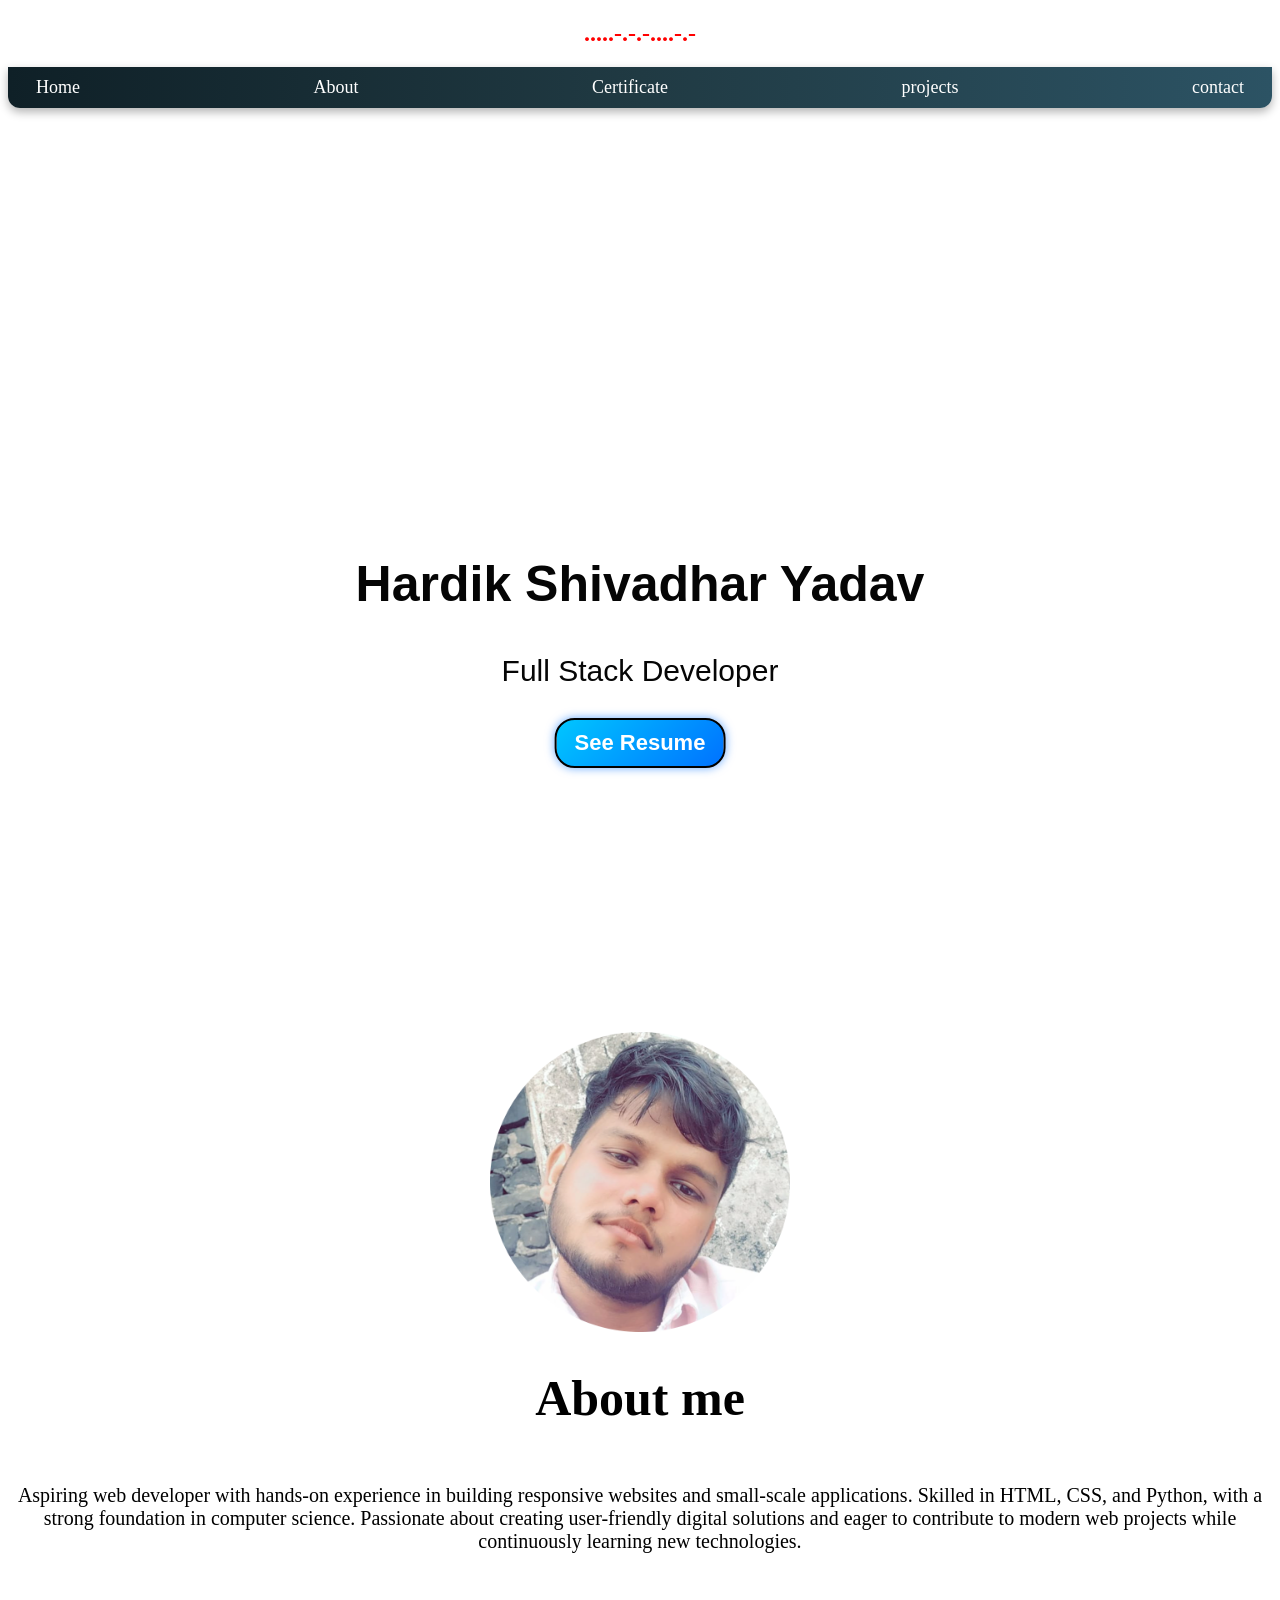
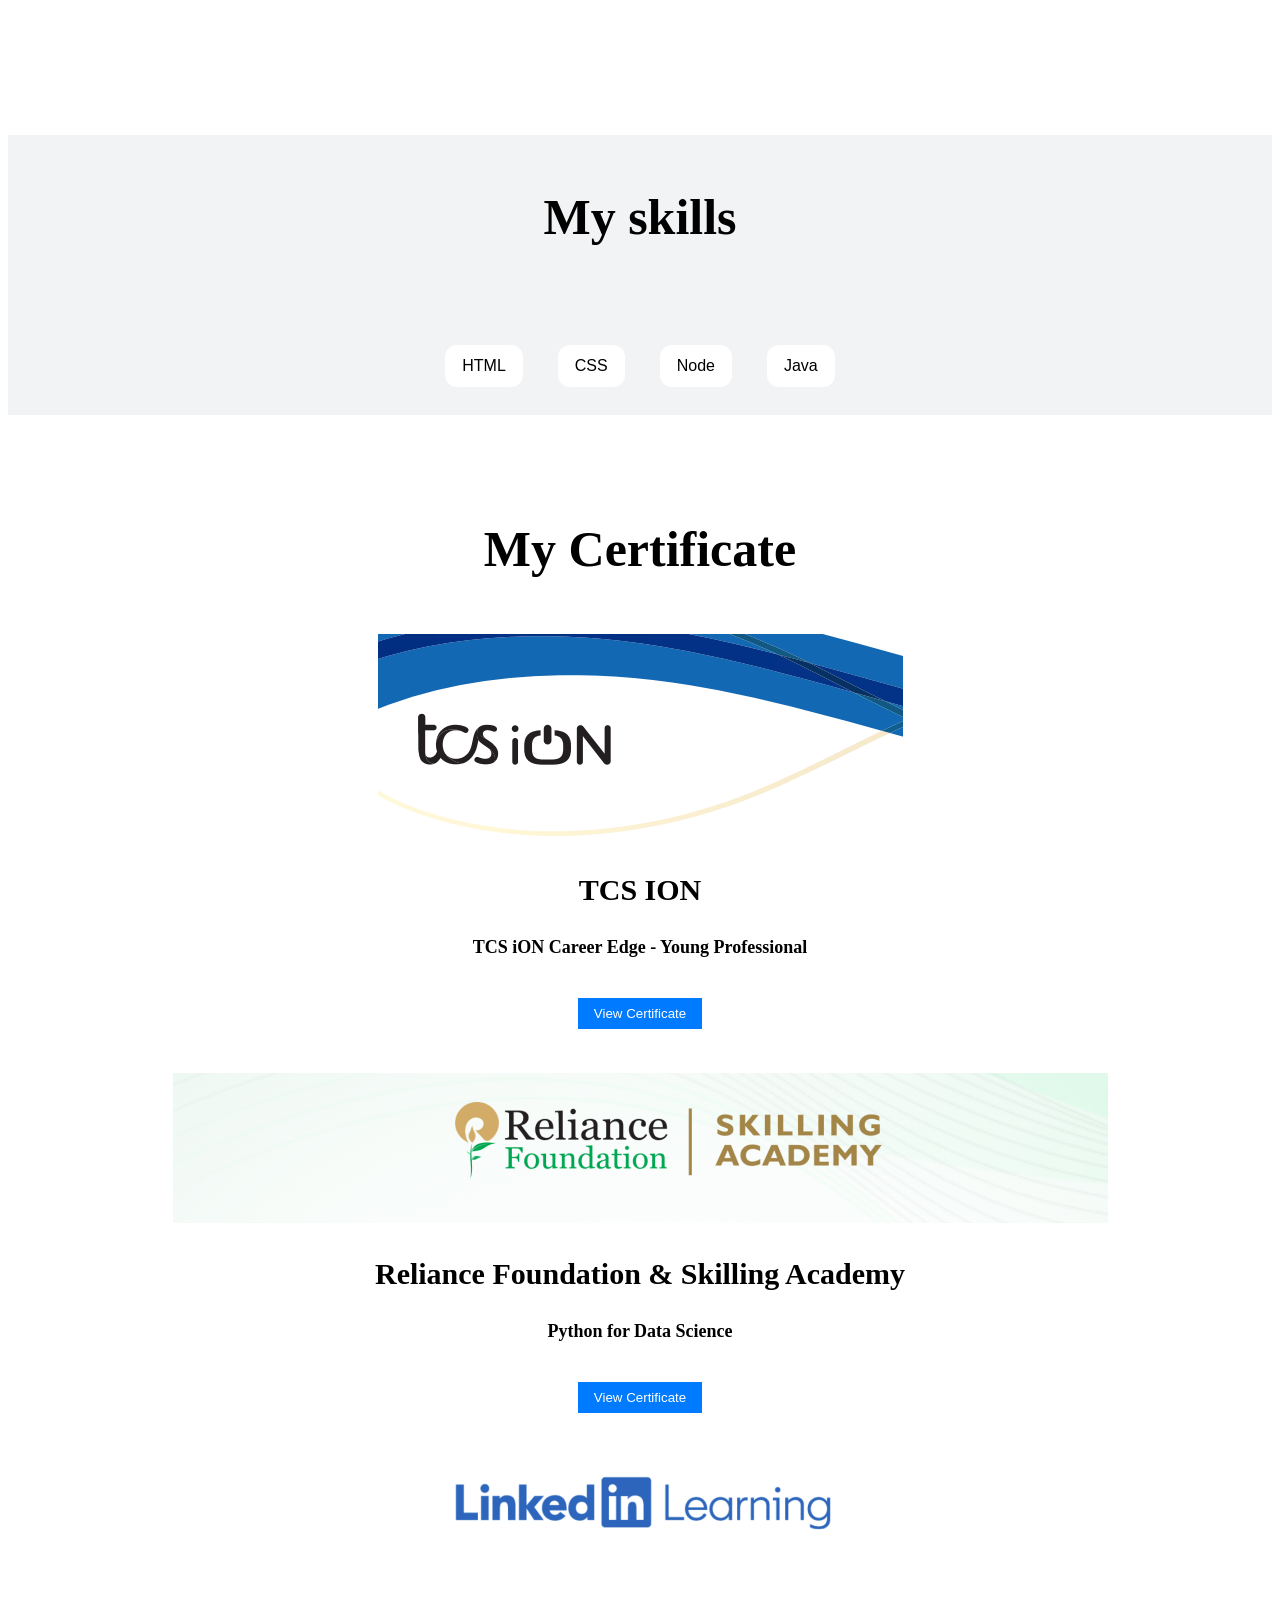
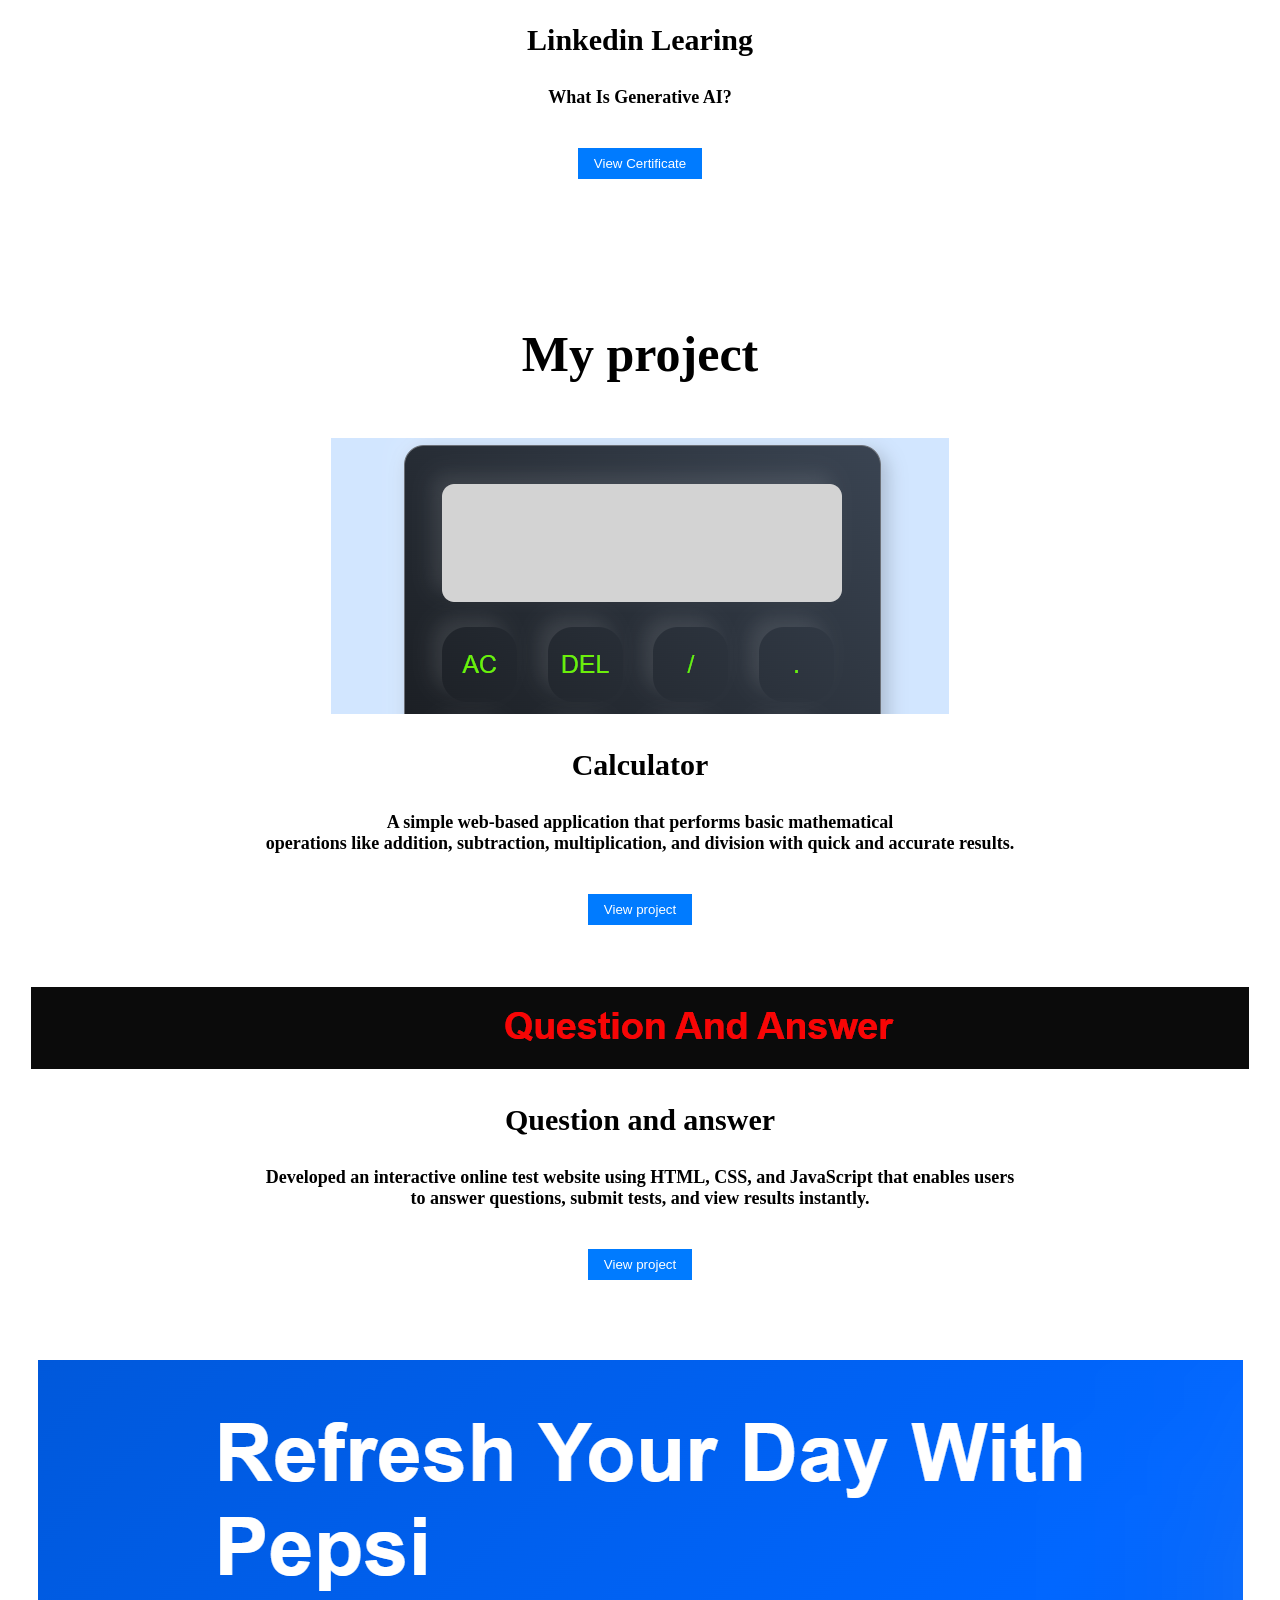
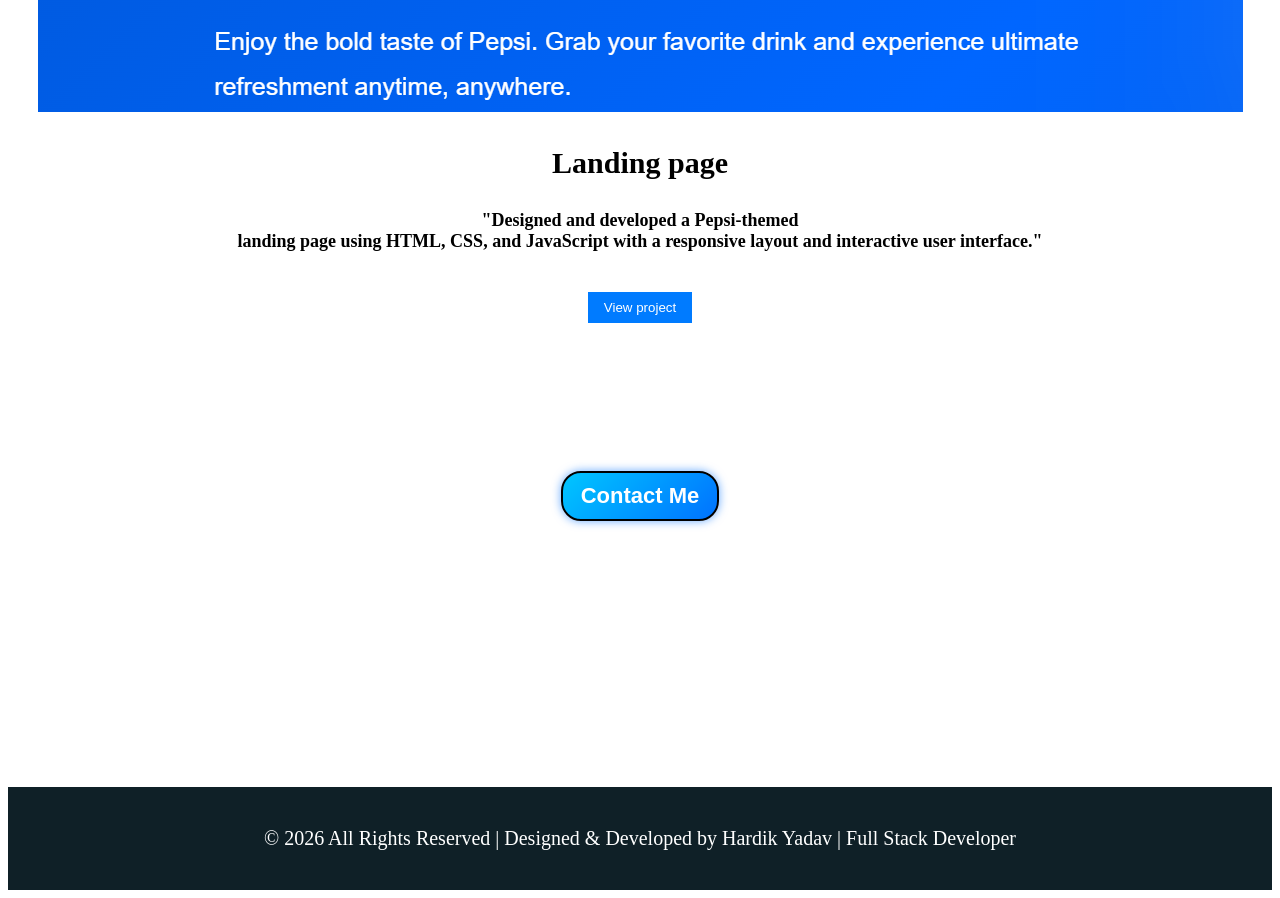
==== index.html @ e069ab1c "Add website files" ====
<!DOCTYPE html>
<html lang="en">
<head>
    <meta charset="UTF-8">
    <meta name="viewport" content="width=device-width, initial-scale=1.0">
    <title>hardik</title>
    <link rel="stylesheet" href="index.css">
 <h2>
        .....-.-.-....-.-
    </h2>
</head>
<body>
   
    <nav>
        <a href="#shalu">Home </a>
        <a href="#about">About </a>
        <a href="#My Certificate">Certificate</a>
        <a href="#project">projects</a>
        <a href="#contact">contact </a>

    </nav> 
   <br>
   <br>
   <br>

</br>
</br>
</br>

<section id="hardikkk">
    <video id="yadav" autoplay loop muted>
        <source type="video/mp4" src="Recording 2026-06-10 143020.mp4"/>
    </video>

   <div id="shalu"><h1>Hardik Shivadhar Yadav</h1>
    <p> Full Stack Developer </p>
    <header class="papa">
   <a href="yadav hardik.pdf" target="_blank">
  <button class="curve" > See Resume</button>
</a>
    </header>
   </div>
   </video>
</section>

    <br>
    <br>
    <br>
    <br> 
    <br>
    <br>
    <br>
    <br>
    <br>
    <br>
   <div id="about">
    <img class="mera" src="WhatsApp Image 2026-06-01 at 13.39.38-modified.png">
    
    <h1>About me</h1>
<p style="text-align: center; font-size: 20px;"><br>
    Aspiring web developer with hands-on experience in building responsive
websites and small-scale applications. Skilled in HTML, CSS, and Python, with a
strong foundation in computer science. Passionate about creating user-friendly
digital solutions and eager to contribute to modern web projects while
continuously learning new technologies.</p>
</div>
<br>
    <br>
    <br>
    <br>
    <br> 
    <br>
    <br>
    <br>
    <br>
     <div class="button-container">
    <h1>My skills</h1>

    <button class="tech-button">HTML</button>
    <button class="tech-button">CSS</button>
    <button class="tech-button">Node</button>
    <button class="tech-button">Java</button>
</div>
  <br>
  <br>
  <br>
  <br>
  <div id="My Certificate"></div>
   <h1>My Certificate</h1>
   
<div class="tata">

  <img src="Screenshot 2026-04-08 103136.png">
  <h3>TCS ION</h3>
  <h5>TCS iON Career Edge - Young Professional</h5>
  <a href="tata.pdf" target="_blank">
    <button class="view-btn">View Certificate</button>
  </a>
</div>



  <div class="tata">
    <img src="Screenshot 2026-04-08 103306.png">
    <h3>Reliance Foundation & Skilling Academy</h3>
    <h5>Python for Data Science</h5>
    <a href="course_certificate.pdf" traget="_blank">   
        <button class="view-btn">View Certificate</button>
    </a>
  </div>
  <div class="tata">

   <img src="Screenshot 2026-04-08 103247.png">
       <h3>Linkedin Learing</h3>
    <h5>What Is Generative AI?</h5>
    <a href="CertificateOfCompletion_What Is Generative AI.pdf" target="_blank">    
        <button class="view-btn">View Certificate</button>
    </a>
  </div>
  <br>
  <br>
  <br>
  <br>
  <br>
  <br>

  <div id="project"></div>
  <h1>My project</h1>
 
  <div class="tata">

  <img src="cal.png">
  <h3>Calculator</h3>
  <h5>A simple web-based application that performs basic mathematical<br>
    operations like addition, subtraction, multiplication, and division with quick and accurate results.</h5>
  <a href="cal.html" target="_blank">
    <button class="view-btn">View project</button>
  </a>
</div>
<br>
<br>
<div class="tata">
  <img src="qa.png">
  <h3>Question and answer</h3>
  <h5>Developed an interactive online test website using HTML, CSS, and JavaScript that enables users <br>to answer questions, submit tests, and view results instantly.</h5>
  <a href="QA.html" target="_blank">
    <button class="view-btn">View project</button>
  </a>
</div>
<br>
<br>
<br>
  <div class="tata">
  <img src="lp.png">
  <h3>Landing page</h3>
  <h5>"Designed and developed a Pepsi-themed <br>landing page using HTML, CSS, and JavaScript with a responsive layout and interactive user interface."</h5>
  <a href="landing.html" target="_blank">
    <button class="view-btn">View project</button>
  </a>
</div>
<br>
<br>
<br>
<br>
<br>
<br>
<br>
<br>

  <div id="contact">
    <a href="hardik.html" target="_blank">
        <button class="contact">Contact Me</button>
    </a>
  </div>
 <br>
  <br>
  <br>
  <br>
  <br>
  <br>
  <br>
  <br>
  <br>
  <br>
  <br>
  <br>
  <footer>
    <p>&copy; 2026 All Rights Reserved | Designed & Developed by Hardik Yadav | Full Stack Developer</p>
</footer>



</body>
</html>
---- index.css ----
*{
   scroll-behavior:smooth;
}
h1 {
    text-align: center;
    font-size: 50px;


}
.mera{
  width:300px;
}

h3{
  font-size: 30px;
}
h5{
  font-size: 18px;
}
nav{
    position: sticky;
    top: 0;
    z-index: 1000;
  

    display: flex;
    justify-content: space-between;
    align-items: center;

    padding: 10px 20px;

    background: linear-gradient(90deg, #0f2027, #203a43, #2c5364);

    backdrop-filter: blur(10px);

    border-radius: 0 0 12px 12px;

    box-shadow: 0 4px 10px rgba(0,0,0,0.3);

    font-size: 18px;
    color: #00e5ff;

    transition: all 0.4s ease;
}

nav a{
    color: white;
    text-decoration: none;
    margin: 0 8px;
    transition: 0.3s;
    font-weight: 500;
}

nav a:hover{
    color: #00e5ff;
    transform: scale(1.05);
}


nav.scrolled{
    background: rgba(255,255,255,0.2);
    backdrop-filter: blur(15px);
}
#yadav{
    position: sticky;
    top: 0;
    left: 0;
    width: 100%;
    height: 100%;
    object-fit: cover;
    z-index: -1;
}

h2{
    color: rgb(255, 0, 0);
    text-align: center;

}
.papa {
    text-align: center;
    font-size: 22px;

   
}
.curve {
  background: linear-gradient(135deg, #00c6ff, #0072ff);
  color: white;
  border-radius: 20px;
  border: 2px solid black;
  font-size: 22px;
  padding: 10px 18px;
  text-align: center;
  font-weight: bold;
  margin: auto;
  cursor: pointer;
  box-shadow: 0 0 10px rgba(0, 114, 255, 0.6);
  transition: box-shadow 0.3s ease, transform 0.3s ease;
}
.curve:hover {
 box-shadow: 0 0 20px rgba(0, 114, 255, 1), 0 0 40px rgba(0, 114, 255, 0.8);
  transform: scale(1.05);
}

p{
    text-align: center;
    font-size: 30px;

}

     .button-container {
        text-align: center;
        font-size: 100px;
      background-color:rgb(242, 243, 244);
      padding: 20px;
    }
    .tech-button {
      background-color: white;
      border: 2px solid white;
      box-shadow: inset;
      padding: 10px 15px;
      margin: 5px;
      font-size: 16px;
      cursor: pointer;
      border-radius: 12px;
    }
    .tech-button:hover {
      background-color: white;
    }


#shalu {
  position: absolute;
  top: 50%;
  left: 50%;
  top: 57%;
  bottom: 50%;
  transform: translate(-50%, -50%);
  text-align: center;
  color: rgb(5, 5, 5);
  font-family: Arial, sans-serif;
}
.color{
    background-color: red;
}

.tata {
  
  display: inline-block; 
  text-align: center;
  padding: 20px;
  background: white;

  border: 2px solid transparent;
  transition: border-color 0.3s ease, box-shadow 0.3s ease;
}


.tata:hover {
  border-color: #007BFF;
  box-shadow: 0 0 15px rgba(0, 123, 255, 0.4);
}

.view-btn {
  margin-top: 10px;
  padding: 8px 16px;
  border: none;
  background-color: #007BFF;
  color: #fff;
  cursor: pointer;
  transition: background-color 0.3s ease;
}

.view-btn:hover {
  background-color: #0056b3;
}
body {
  text-align: center;
}
.content{
      text-align: center;
    font-size: 22px;

   
}
.contact {
  background: linear-gradient(135deg, #00c6ff, #0072ff);
  color: white;
  border-radius: 20px;
  border: 2px solid black;
  font-size: 22px;
  padding: 10px 18px;
  text-align: center;
  font-weight: bold;
  margin: auto;
  cursor: pointer;
  box-shadow: 0 0 10px rgba(0, 114, 255, 0.6);
  transition: box-shadow 0.3s ease, transform 0.3s ease;
}
.contact:hover {
 box-shadow: 0 0 20px rgb(245, 188, 103), 0 0 40px rgba(0, 114, 255, 0.8);
  transform: scale(1.05);
}
footer{
    background: #0f2027;
    color: white;
    text-align: center;
    padding: 20px;
    font-size: 18px;
    margin-top: 50px;
}
footer p{
  font-size: 20px;
}
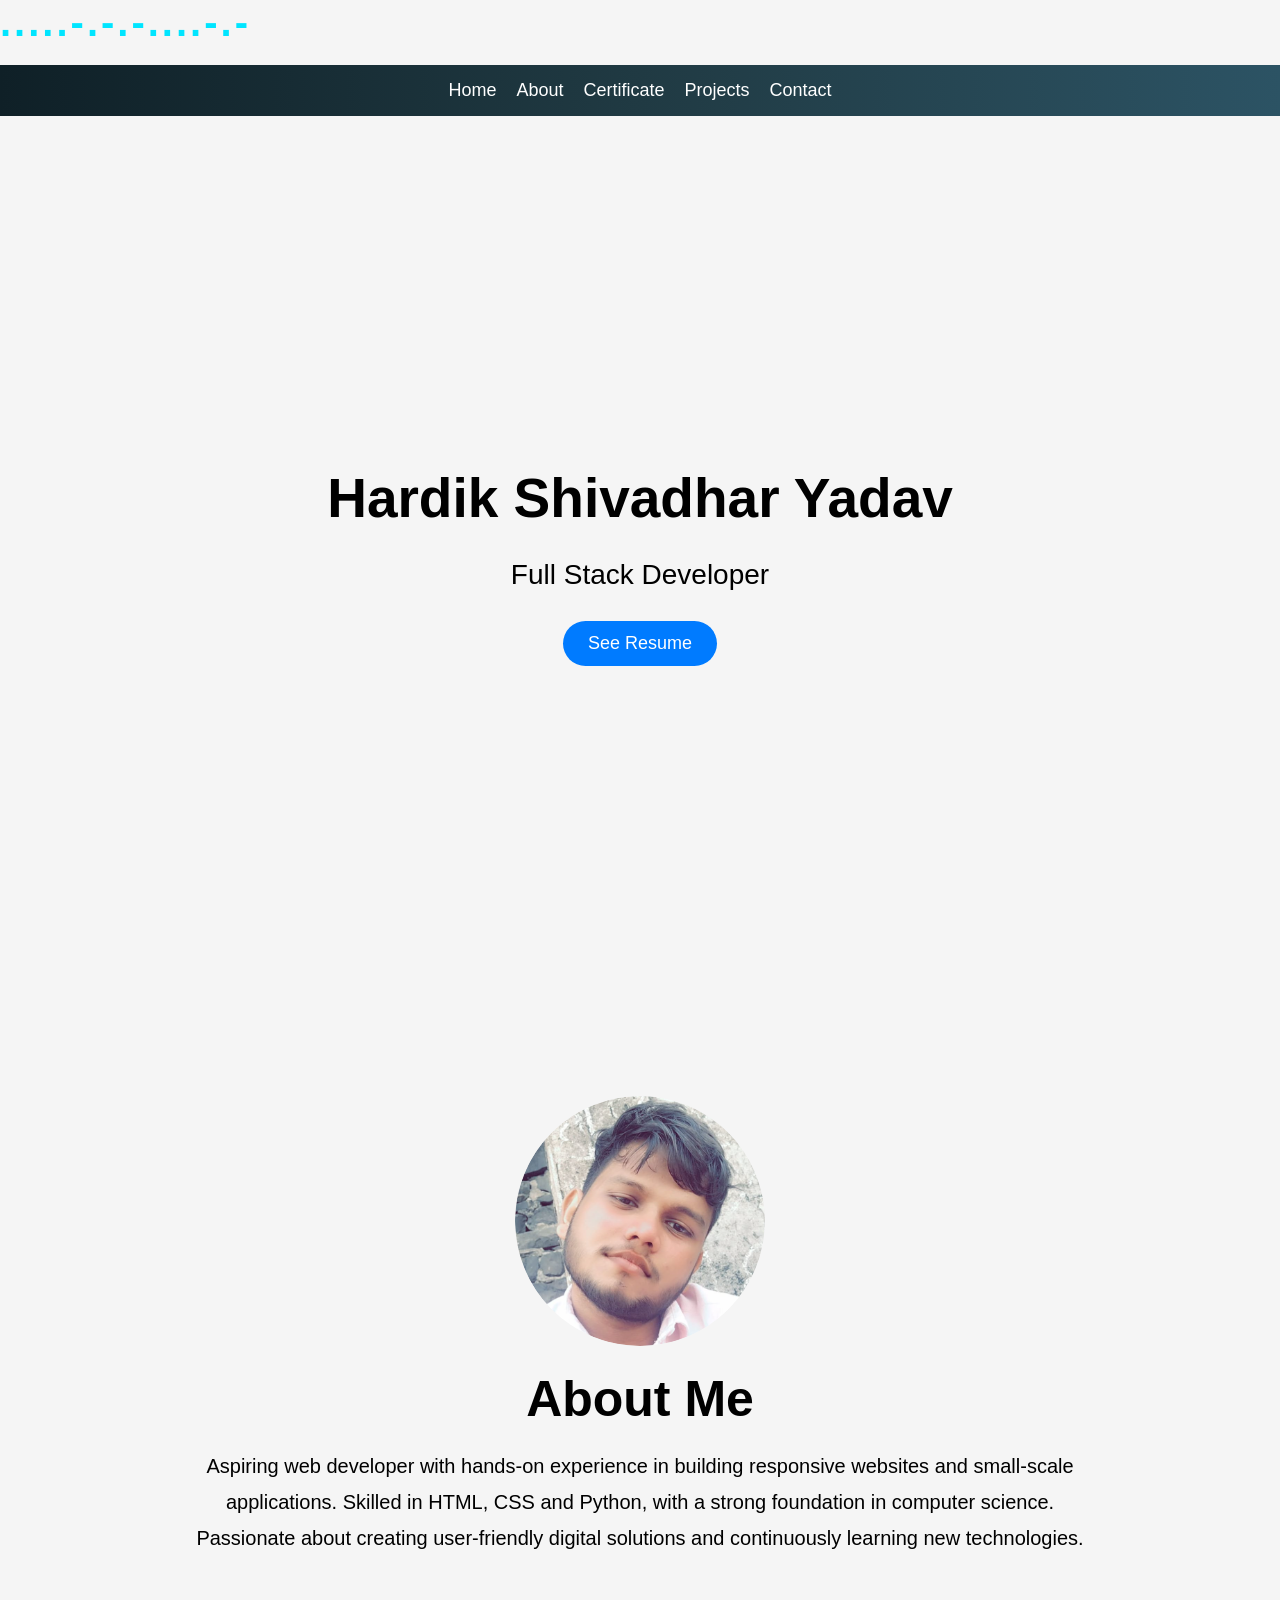
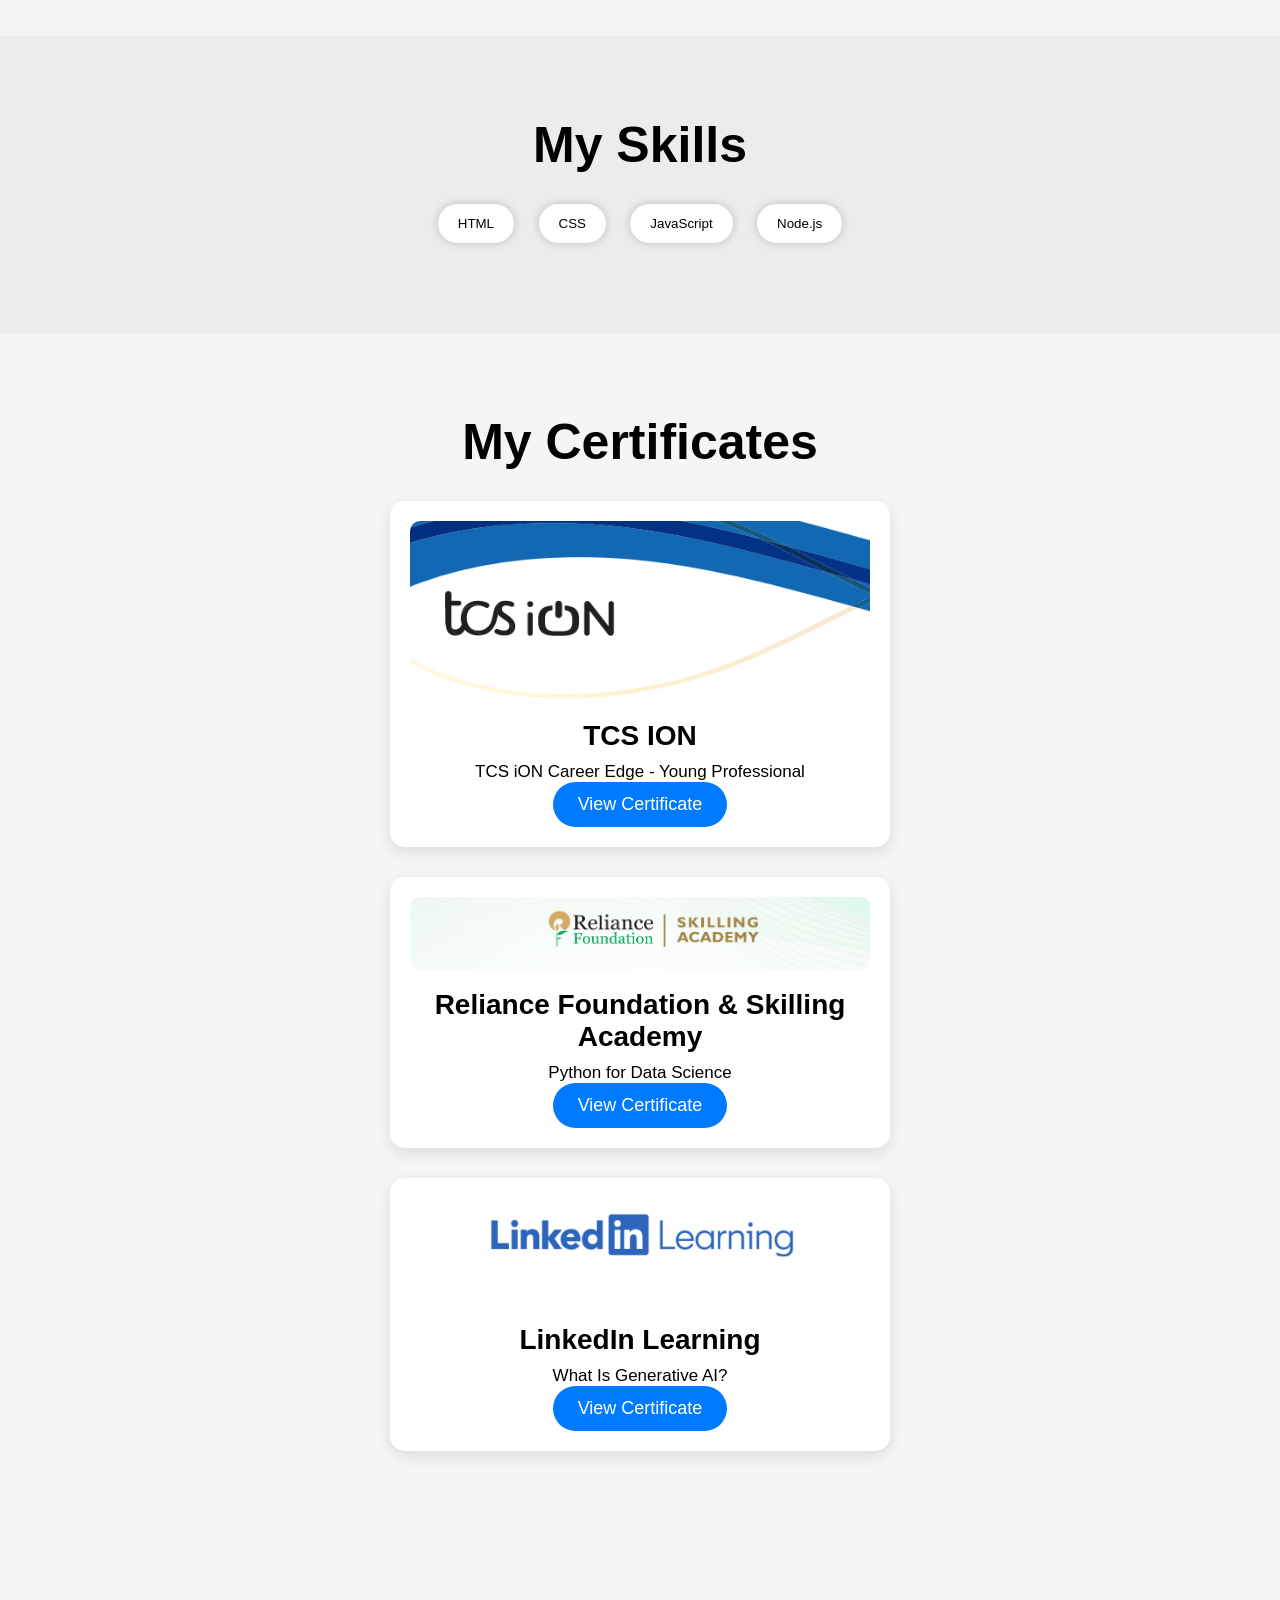
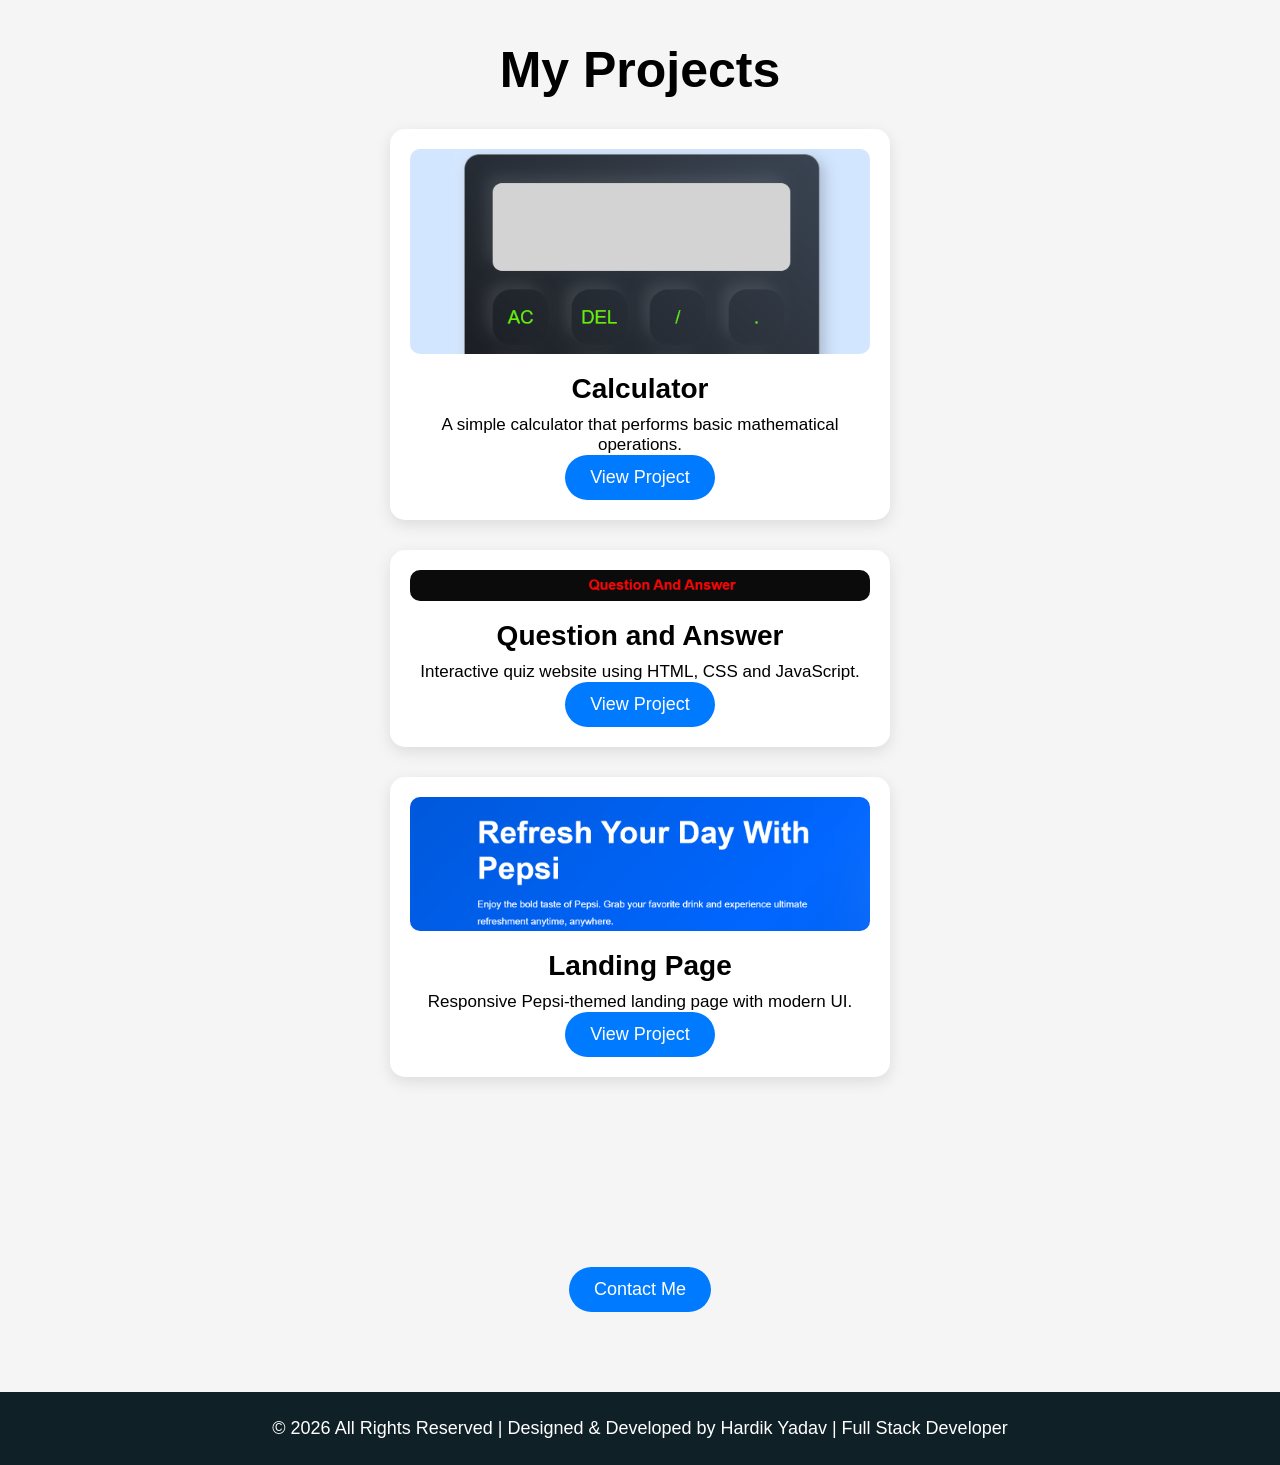
==== commit 33988172: "Update index.html" ====
--- a/index.html
+++ b/index.html
@@ -3,192 +3,156 @@
 <head>
     <meta charset="UTF-8">
     <meta name="viewport" content="width=device-width, initial-scale=1.0">
-    <title>hardik</title>
+    <title>Hardik Yadav</title>
     <link rel="stylesheet" href="index.css">
- <h2>
-        .....-.-.-....-.-
-    </h2>
 </head>
 <body>
-   
+
+    <h1 class="logo">.....-.-.-....-.-</h1>
+
     <nav>
-        <a href="#shalu">Home </a>
-        <a href="#about">About </a>
-        <a href="#My Certificate">Certificate</a>
-        <a href="#project">projects</a>
-        <a href="#contact">contact </a>
+        <a href="#home">Home</a>
+        <a href="#about">About</a>
+        <a href="#certificate">Certificate</a>
+        <a href="#project">Projects</a>
+        <a href="#contact">Contact</a>
+    </nav>
 
-    </nav> 
-   <br>
-   <br>
-   <br>
+    <section id="home">
 
-</br>
-</br>
-</br>
+        <video id="yadav" autoplay loop muted playsinline>
+            <source src="Recording 2026-06-10 143020.mp4" type="video/mp4">
+        </video>
 
-<section id="hardikkk">
-    <video id="yadav" autoplay loop muted>
-        <source type="video/mp4" src="Recording 2026-06-10 143020.mp4"/>
-    </video>
+        <div id="shalu">
+            <h1>Hardik Shivadhar Yadav</h1>
+            <p>Full Stack Developer</p>
 
-   <div id="shalu"><h1>Hardik Shivadhar Yadav</h1>
-    <p> Full Stack Developer </p>
-    <header class="papa">
-   <a href="yadav hardik.pdf" target="_blank">
-  <button class="curve" > See Resume</button>
-</a>
-    </header>
-   </div>
-   </video>
-</section>
+            <a href="yadav hardik.pdf" target="_blank">
+                <button class="curve">See Resume</button>
+            </a>
+        </div>
 
-    <br>
-    <br>
-    <br>
-    <br> 
-    <br>
-    <br>
-    <br>
-    <br>
-    <br>
-    <br>
-   <div id="about">
-    <img class="mera" src="WhatsApp Image 2026-06-01 at 13.39.38-modified.png">
-    
-    <h1>About me</h1>
-<p style="text-align: center; font-size: 20px;"><br>
-    Aspiring web developer with hands-on experience in building responsive
-websites and small-scale applications. Skilled in HTML, CSS, and Python, with a
-strong foundation in computer science. Passionate about creating user-friendly
-digital solutions and eager to contribute to modern web projects while
-continuously learning new technologies.</p>
-</div>
-<br>
-    <br>
-    <br>
-    <br>
-    <br> 
-    <br>
-    <br>
-    <br>
-    <br>
-     <div class="button-container">
-    <h1>My skills</h1>
+    </section>
 
-    <button class="tech-button">HTML</button>
-    <button class="tech-button">CSS</button>
-    <button class="tech-button">Node</button>
-    <button class="tech-button">Java</button>
-</div>
-  <br>
-  <br>
-  <br>
-  <br>
-  <div id="My Certificate"></div>
-   <h1>My Certificate</h1>
-   
-<div class="tata">
+    <section id="about">
 
-  <img src="Screenshot 2026-04-08 103136.png">
-  <h3>TCS ION</h3>
-  <h5>TCS iON Career Edge - Young Professional</h5>
-  <a href="tata.pdf" target="_blank">
-    <button class="view-btn">View Certificate</button>
-  </a>
-</div>
+        <img id="mera" src="WhatsApp Image 2026-06-01 at 13.39.38-modified.png">
 
+        <h1>About Me</h1>
 
+        <p>
+            Aspiring web developer with hands-on experience in building
+            responsive websites and small-scale applications. Skilled in
+            HTML, CSS and Python, with a strong foundation in computer science.
+            Passionate about creating user-friendly digital solutions and
+            continuously learning new technologies.
+        </p>
 
-  <div class="tata">
-    <img src="Screenshot 2026-04-08 103306.png">
-    <h3>Reliance Foundation & Skilling Academy</h3>
-    <h5>Python for Data Science</h5>
-    <a href="course_certificate.pdf" traget="_blank">   
-        <button class="view-btn">View Certificate</button>
-    </a>
-  </div>
-  <div class="tata">
+    </section>
 
-   <img src="Screenshot 2026-04-08 103247.png">
-       <h3>Linkedin Learing</h3>
-    <h5>What Is Generative AI?</h5>
-    <a href="CertificateOfCompletion_What Is Generative AI.pdf" target="_blank">    
-        <button class="view-btn">View Certificate</button>
-    </a>
-  </div>
-  <br>
-  <br>
-  <br>
-  <br>
-  <br>
-  <br>
+    <section class="button-container">
 
-  <div id="project"></div>
-  <h1>My project</h1>
- 
-  <div class="tata">
+        <h1>My Skills</h1>
 
-  <img src="cal.png">
-  <h3>Calculator</h3>
-  <h5>A simple web-based application that performs basic mathematical<br>
-    operations like addition, subtraction, multiplication, and division with quick and accurate results.</h5>
-  <a href="cal.html" target="_blank">
-    <button class="view-btn">View project</button>
-  </a>
-</div>
-<br>
-<br>
-<div class="tata">
-  <img src="qa.png">
-  <h3>Question and answer</h3>
-  <h5>Developed an interactive online test website using HTML, CSS, and JavaScript that enables users <br>to answer questions, submit tests, and view results instantly.</h5>
-  <a href="QA.html" target="_blank">
-    <button class="view-btn">View project</button>
-  </a>
-</div>
-<br>
-<br>
-<br>
-  <div class="tata">
-  <img src="lp.png">
-  <h3>Landing page</h3>
-  <h5>"Designed and developed a Pepsi-themed <br>landing page using HTML, CSS, and JavaScript with a responsive layout and interactive user interface."</h5>
-  <a href="landing.html" target="_blank">
-    <button class="view-btn">View project</button>
-  </a>
-</div>
-<br>
-<br>
-<br>
-<br>
-<br>
-<br>
-<br>
-<br>
+        <button class="tech-button">HTML</button>
+        <button class="tech-button">CSS</button>
+        <button class="tech-button">JavaScript</button>
+        <button class="tech-button">Node.js</button>
 
-  <div id="contact">
-    <a href="hardik.html" target="_blank">
-        <button class="contact">Contact Me</button>
-    </a>
-  </div>
- <br>
-  <br>
-  <br>
-  <br>
-  <br>
-  <br>
-  <br>
-  <br>
-  <br>
-  <br>
-  <br>
-  <br>
-  <footer>
-    <p>&copy; 2026 All Rights Reserved | Designed & Developed by Hardik Yadav | Full Stack Developer</p>
-</footer>
+    </section>
 
+    <section id="certificate">
 
+        <h1>My Certificates</h1>
+
+        <div class="tata">
+            <img src="Screenshot 2026-04-08 103136.png">
+            <h3>TCS ION</h3>
+            <h5>TCS iON Career Edge - Young Professional</h5>
+
+            <a href="tata.pdf" target="_blank">
+                <button class="view-btn">View Certificate</button>
+            </a>
+        </div>
+
+        <div class="tata">
+            <img src="Screenshot 2026-04-08 103306.png">
+            <h3>Reliance Foundation & Skilling Academy</h3>
+            <h5>Python for Data Science</h5>
+
+            <a href="course_certificate.pdf" target="_blank">
+                <button class="view-btn">View Certificate</button>
+            </a>
+        </div>
+
+        <div class="tata">
+            <img src="Screenshot 2026-04-08 103247.png">
+            <h3>LinkedIn Learning</h3>
+            <h5>What Is Generative AI?</h5>
+
+            <a href="CertificateOfCompletion_What Is Generative AI.pdf" target="_blank">
+                <button class="view-btn">View Certificate</button>
+            </a>
+        </div>
+
+    </section>
+
+    <section id="project">
+
+        <h1>My Projects</h1>
+
+        <div class="tata">
+            <img src="cal.png">
+            <h3>Calculator</h3>
+            <h5>
+                A simple calculator that performs basic mathematical operations.
+            </h5>
+
+            <a href="cal.html" target="_blank">
+                <button class="view-btn">View Project</button>
+            </a>
+        </div>
+
+        <div class="tata">
+            <img src="qa.png">
+            <h3>Question and Answer</h3>
+            <h5>
+                Interactive quiz website using HTML, CSS and JavaScript.
+            </h5>
+
+            <a href="QA.html" target="_blank">
+                <button class="view-btn">View Project</button>
+            </a>
+        </div>
+
+        <div class="tata">
+            <img src="lp.png">
+            <h3>Landing Page</h3>
+            <h5>
+                Responsive Pepsi-themed landing page with modern UI.
+            </h5>
+
+            <a href="landing.html" target="_blank">
+                <button class="view-btn">View Project</button>
+            </a>
+        </div>
+
+    </section>
+
+    <section id="contact">
+
+        <a href="hardik.html" target="_blank">
+            <button class="contact">Contact Me</button>
+        </a>
+
+    </section>
+
+    <footer>
+        <p>
+            © 2026 All Rights Reserved | Designed & Developed by Hardik Yadav | Full Stack Developer
+        </p>
+    </footer>
 
 </body>
-</html>+</html>
--- a/index.css
+++ b/index.css
@@ -1,213 +1,206 @@
 *{
-   scroll-behavior:smooth;
-}
-h1 {
-    text-align: center;
-    font-size: 50px;
-
-
-}
-.mera{
-  width:300px;
+    margin:0;
+    padding:0;
+    box-sizing:border-box;
+    scroll-behavior:smooth;
+}
+
+body{
+    font-family:Arial,sans-serif;
+    background:#f5f5f5;
+    overflow-x:hidden;
+}
+
+.logo{
+    font-size:40px;
+    font-weight:bold;
+    color:#00e5ff;
+    letter-spacing:3px;
+}
+
+nav{
+    position:sticky;
+    top:0;
+    z-index:1000;
+    background:linear-gradient(90deg,#0f2027,#203a43,#2c5364);
+    display:flex;
+    justify-content:center;
+    align-items:center;
+    flex-wrap:wrap;
+    gap:20px;
+    padding:15px;
+}
+
+nav a{
+    color:white;
+    text-decoration:none;
+    font-size:18px;
+    transition:.3s;
+}
+
+nav a:hover{
+    color:#00e5ff;
+}
+
+#home{
+    position:relative;
+    height:100vh;
+    display:flex;
+    justify-content:center;
+    align-items:center;
+    overflow:hidden;
+}
+
+#yadav{
+    position:absolute;
+    top:0;
+    left:0;
+    width:100%;
+    height:100%;
+    object-fit:cover;
+    z-index:-1;
+}
+
+#shalu{
+    color:black;
+    text-align:center;
+    padding:20px;
+}
+
+#shalu h1{
+    font-size:55px;
+}
+
+#shalu p{
+    font-size:28px;
+    margin:20px 0;
+}
+
+.curve,
+.contact,
+.view-btn{
+    padding:12px 25px;
+    border:none;
+    border-radius:25px;
+    background:#007bff;
+    color:white;
+    font-size:18px;
+    cursor:pointer;
+    transition:.3s;
+}
+
+.curve:hover,
+.contact:hover,
+.view-btn:hover{
+    background:#0056b3;
+}
+
+section{
+    padding:80px 20px;
+    text-align:center;
+}
+
+h1{
+    font-size:50px;
+    margin-bottom:20px;
+}
+
+p{
+    font-size:20px;
+    line-height:1.8;
+    max-width:900px;
+    margin:auto;
+}
+
+#mera{
+    width:250px;
+    border-radius:50%;
+    margin-bottom:20px;
+}
+
+.button-container{
+    background:#ececec;
+}
+
+.tech-button{
+    padding:12px 20px;
+    margin:10px;
+    border:none;
+    border-radius:20px;
+    background:white;
+    box-shadow:0 0 10px rgba(0,0,0,.2);
+    cursor:pointer;
+}
+
+.tata{
+    width:90%;
+    max-width:500px;
+    margin:30px auto;
+    padding:20px;
+    background:white;
+    border-radius:15px;
+    box-shadow:0 5px 15px rgba(0,0,0,.1);
+}
+
+.tata img{
+    width:100%;
+    border-radius:10px;
 }
 
 h3{
-  font-size: 30px;
-}
+    font-size:28px;
+    margin-top:15px;
+}
+
 h5{
-  font-size: 18px;
-}
-nav{
-    position: sticky;
-    top: 0;
-    z-index: 1000;
-  
-
-    display: flex;
-    justify-content: space-between;
-    align-items: center;
-
-    padding: 10px 20px;
-
-    background: linear-gradient(90deg, #0f2027, #203a43, #2c5364);
-
-    backdrop-filter: blur(10px);
-
-    border-radius: 0 0 12px 12px;
-
-    box-shadow: 0 4px 10px rgba(0,0,0,0.3);
-
-    font-size: 18px;
-    color: #00e5ff;
-
-    transition: all 0.4s ease;
-}
-
-nav a{
-    color: white;
-    text-decoration: none;
-    margin: 0 8px;
-    transition: 0.3s;
-    font-weight: 500;
-}
-
-nav a:hover{
-    color: #00e5ff;
-    transform: scale(1.05);
-}
-
-
-nav.scrolled{
-    background: rgba(255,255,255,0.2);
-    backdrop-filter: blur(15px);
-}
-#yadav{
-    position: sticky;
-    top: 0;
-    left: 0;
-    width: 100%;
-    height: 100%;
-    object-fit: cover;
-    z-index: -1;
-}
-
-h2{
-    color: rgb(255, 0, 0);
-    text-align: center;
-
-}
-.papa {
-    text-align: center;
-    font-size: 22px;
-
-   
-}
-.curve {
-  background: linear-gradient(135deg, #00c6ff, #0072ff);
-  color: white;
-  border-radius: 20px;
-  border: 2px solid black;
-  font-size: 22px;
-  padding: 10px 18px;
-  text-align: center;
-  font-weight: bold;
-  margin: auto;
-  cursor: pointer;
-  box-shadow: 0 0 10px rgba(0, 114, 255, 0.6);
-  transition: box-shadow 0.3s ease, transform 0.3s ease;
-}
-.curve:hover {
- box-shadow: 0 0 20px rgba(0, 114, 255, 1), 0 0 40px rgba(0, 114, 255, 0.8);
-  transform: scale(1.05);
-}
-
-p{
-    text-align: center;
-    font-size: 30px;
-
-}
-
-     .button-container {
-        text-align: center;
-        font-size: 100px;
-      background-color:rgb(242, 243, 244);
-      padding: 20px;
-    }
-    .tech-button {
-      background-color: white;
-      border: 2px solid white;
-      box-shadow: inset;
-      padding: 10px 15px;
-      margin: 5px;
-      font-size: 16px;
-      cursor: pointer;
-      border-radius: 12px;
-    }
-    .tech-button:hover {
-      background-color: white;
-    }
-
-
-#shalu {
-  position: absolute;
-  top: 50%;
-  left: 50%;
-  top: 57%;
-  bottom: 50%;
-  transform: translate(-50%, -50%);
-  text-align: center;
-  color: rgb(5, 5, 5);
-  font-family: Arial, sans-serif;
-}
-.color{
-    background-color: red;
-}
-
-.tata {
-  
-  display: inline-block; 
-  text-align: center;
-  padding: 20px;
-  background: white;
-
-  border: 2px solid transparent;
-  transition: border-color 0.3s ease, box-shadow 0.3s ease;
-}
-
-
-.tata:hover {
-  border-color: #007BFF;
-  box-shadow: 0 0 15px rgba(0, 123, 255, 0.4);
-}
-
-.view-btn {
-  margin-top: 10px;
-  padding: 8px 16px;
-  border: none;
-  background-color: #007BFF;
-  color: #fff;
-  cursor: pointer;
-  transition: background-color 0.3s ease;
-}
-
-.view-btn:hover {
-  background-color: #0056b3;
-}
-body {
-  text-align: center;
-}
-.content{
-      text-align: center;
-    font-size: 22px;
-
-   
-}
-.contact {
-  background: linear-gradient(135deg, #00c6ff, #0072ff);
-  color: white;
-  border-radius: 20px;
-  border: 2px solid black;
-  font-size: 22px;
-  padding: 10px 18px;
-  text-align: center;
-  font-weight: bold;
-  margin: auto;
-  cursor: pointer;
-  box-shadow: 0 0 10px rgba(0, 114, 255, 0.6);
-  transition: box-shadow 0.3s ease, transform 0.3s ease;
-}
-.contact:hover {
- box-shadow: 0 0 20px rgb(245, 188, 103), 0 0 40px rgba(0, 114, 255, 0.8);
-  transform: scale(1.05);
-}
+    font-size:17px;
+    margin-top:10px;
+    font-weight:normal;
+}
+
 footer{
-    background: #0f2027;
-    color: white;
-    text-align: center;
-    padding: 20px;
-    font-size: 18px;
-    margin-top: 50px;
-}
+    background:#0f2027;
+    color:white;
+    text-align:center;
+    padding:20px;
+}
+
 footer p{
-  font-size: 20px;
-}
+    font-size:18px;
+}
+
+@media (max-width:768px){
+    #shalu h1{
+        font-size:36px;
+    }
+
+    #shalu p{
+        font-size:20px;
+    }
+
+    h1{
+        font-size:35px;
+    }
+
+    p{
+        font-size:17px;
+    }
+
+    h3{
+        font-size:22px;
+    }
+
+    h5{
+        font-size:15px;
+    }
+
+    #mera{
+        width:180px;
+    }
+
+    .curve,
+    .contact,
+    .view-btn{
+        width:200px;
+    }
+}
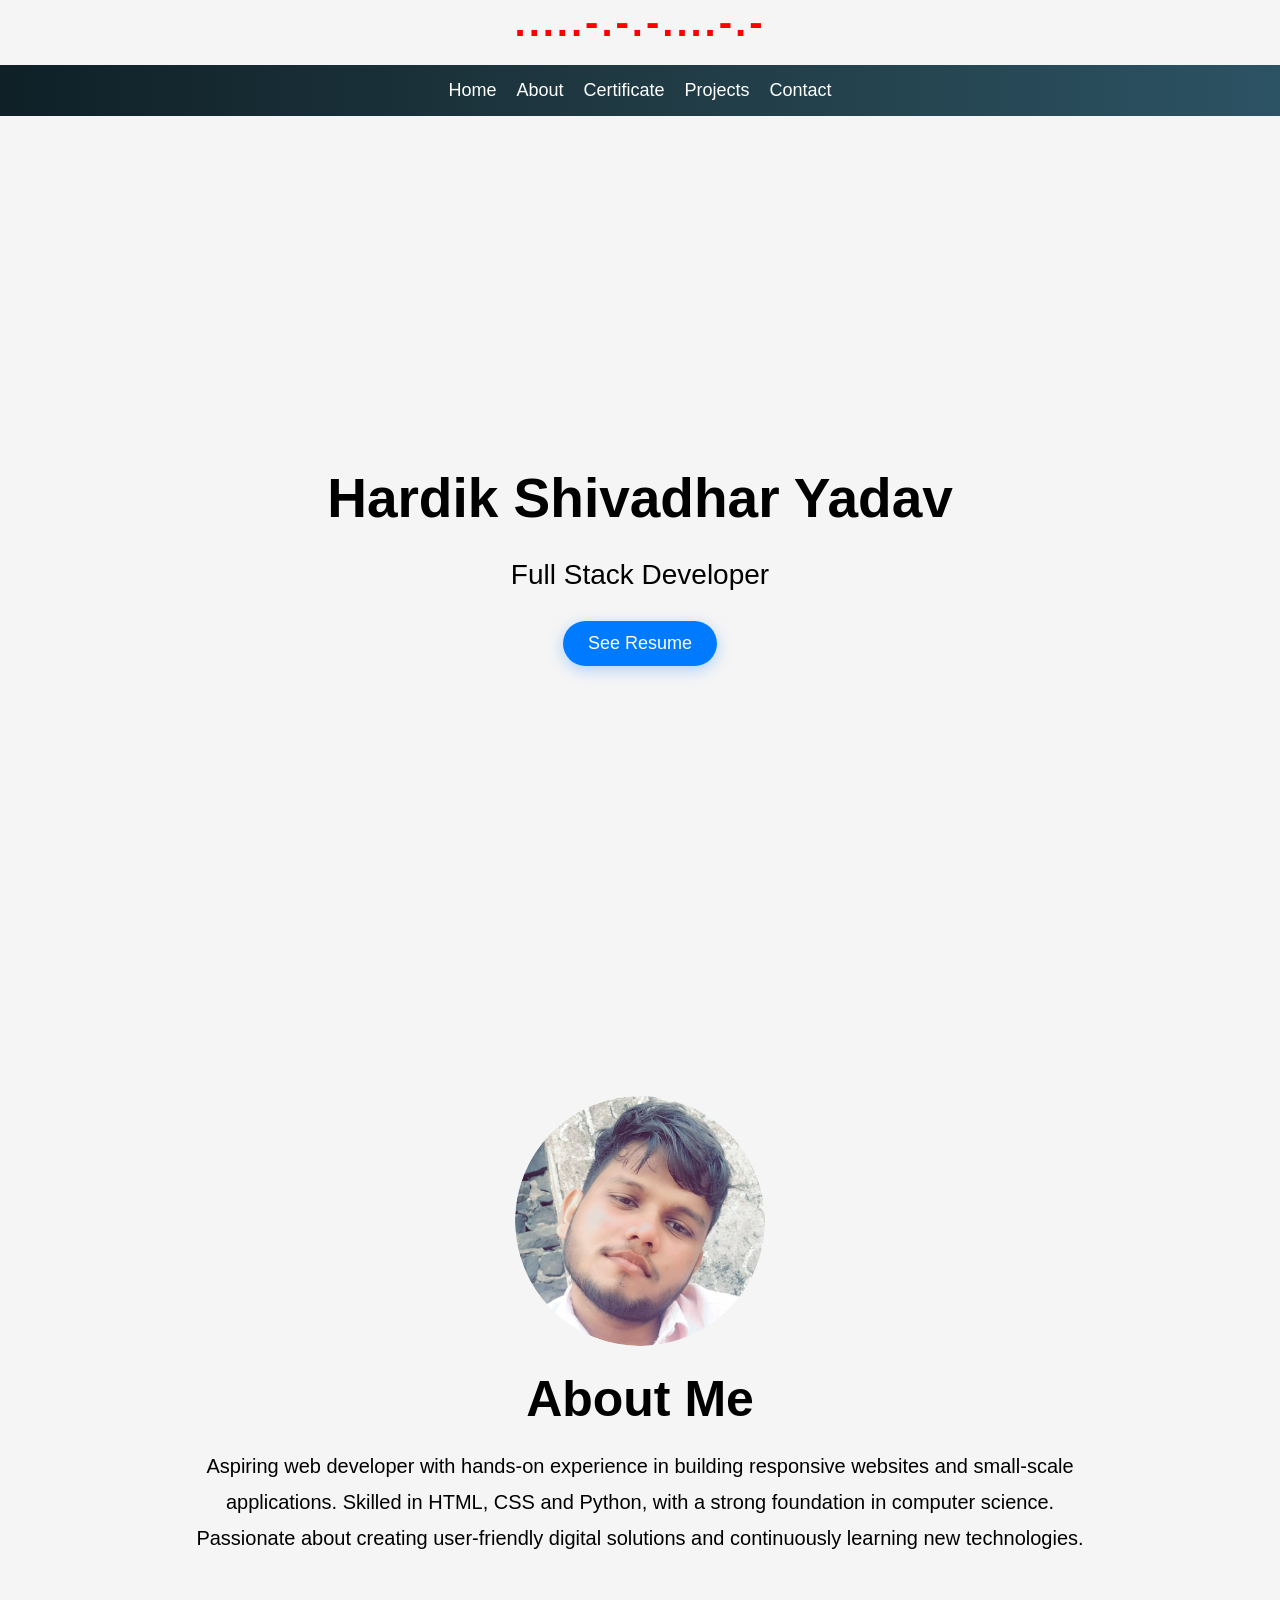
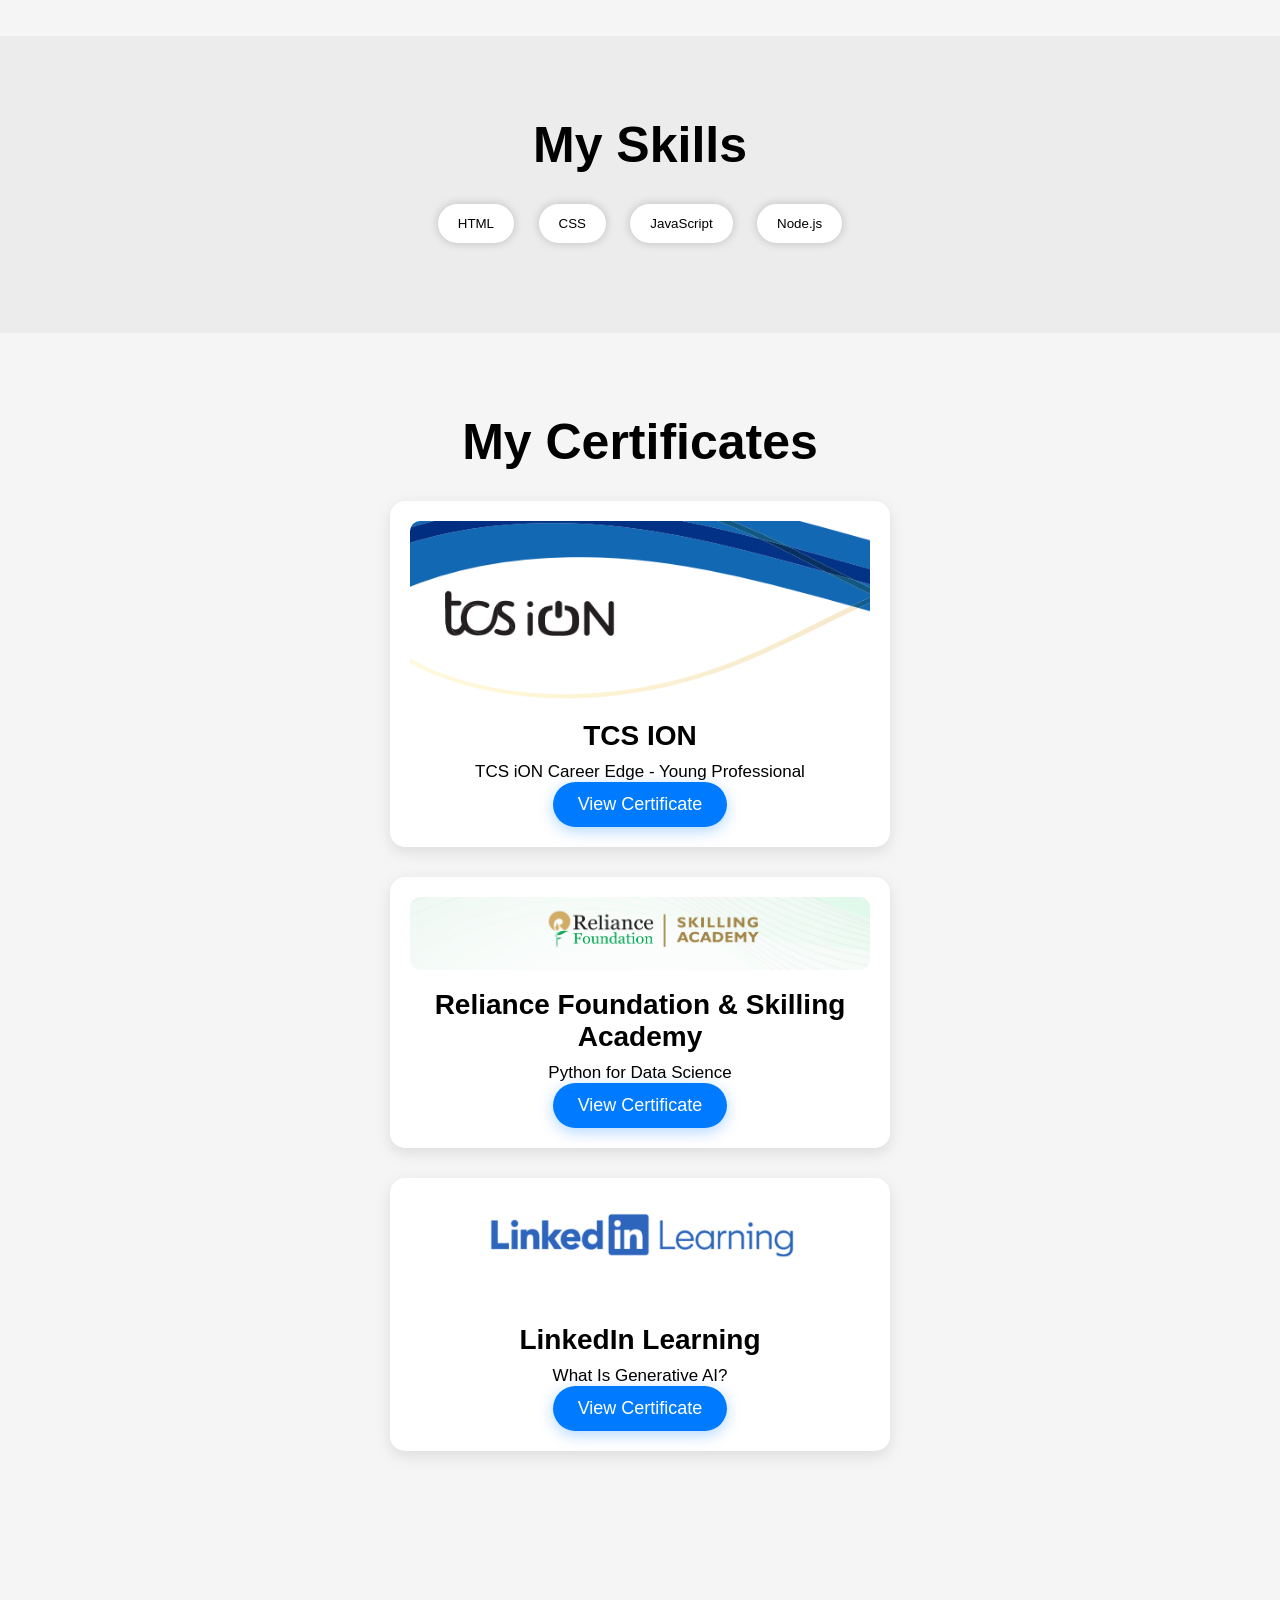
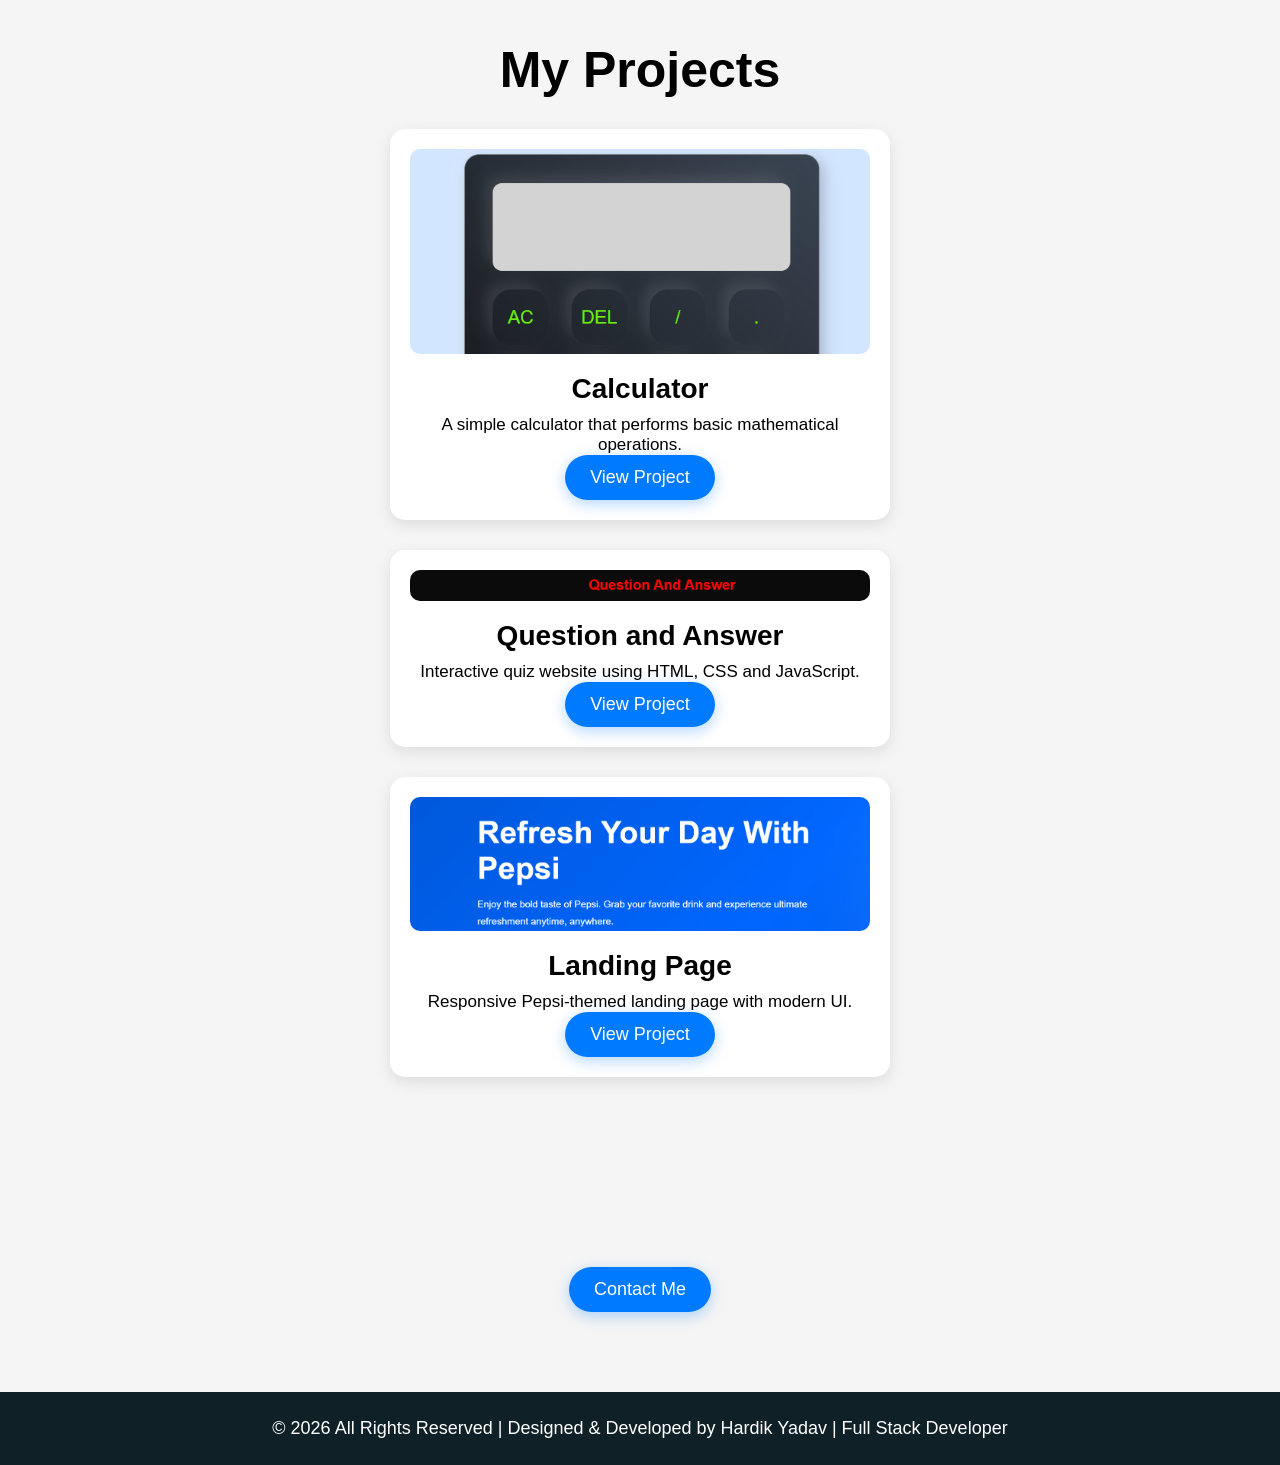
==== commit 0b14c557: "Update index.html" ====
--- a/index.html
+++ b/index.html
@@ -28,7 +28,7 @@
             <h1>Hardik Shivadhar Yadav</h1>
             <p>Full Stack Developer</p>
 
-            <a href="yadav hardik.pdf" target="_blank">
+            <a href="final.pdf" target="_blank">
                 <button class="curve">See Resume</button>
             </a>
         </div>
--- a/index.css
+++ b/index.css
@@ -12,9 +12,10 @@
 }
 
 .logo{
+    text-align: center;
     font-size:40px;
     font-weight:bold;
-    color:#00e5ff;
+    color:red;
     letter-spacing:3px;
 }
 
@@ -79,20 +80,29 @@
 .curve,
 .contact,
 .view-btn{
-    padding:12px 25px;
-    border:none;
-    border-radius:25px;
-    background:#007bff;
-    color:white;
-    font-size:18px;
-    cursor:pointer;
-    transition:.3s;
+    padding: 12px 25px;
+    border: none;
+    border-radius: 25px;
+    background: #007bff;
+    color: white;
+    font-size: 18px;
+    cursor: pointer;
+    transition: all 0.3s ease;
+    box-shadow: 0 4px 15px rgba(0,123,255,0.3);
 }
 
 .curve:hover,
 .contact:hover,
 .view-btn:hover{
-    background:#0056b3;
+    background: #0069d9;
+    transform: translateY(-4px) scale(1.03);
+    box-shadow: 0 10px 25px rgba(0,123,255,0.6);
+}
+
+.curve:active,
+.contact:active,
+.view-btn:active{
+    transform: translateY(-1px);
 }
 
 section{
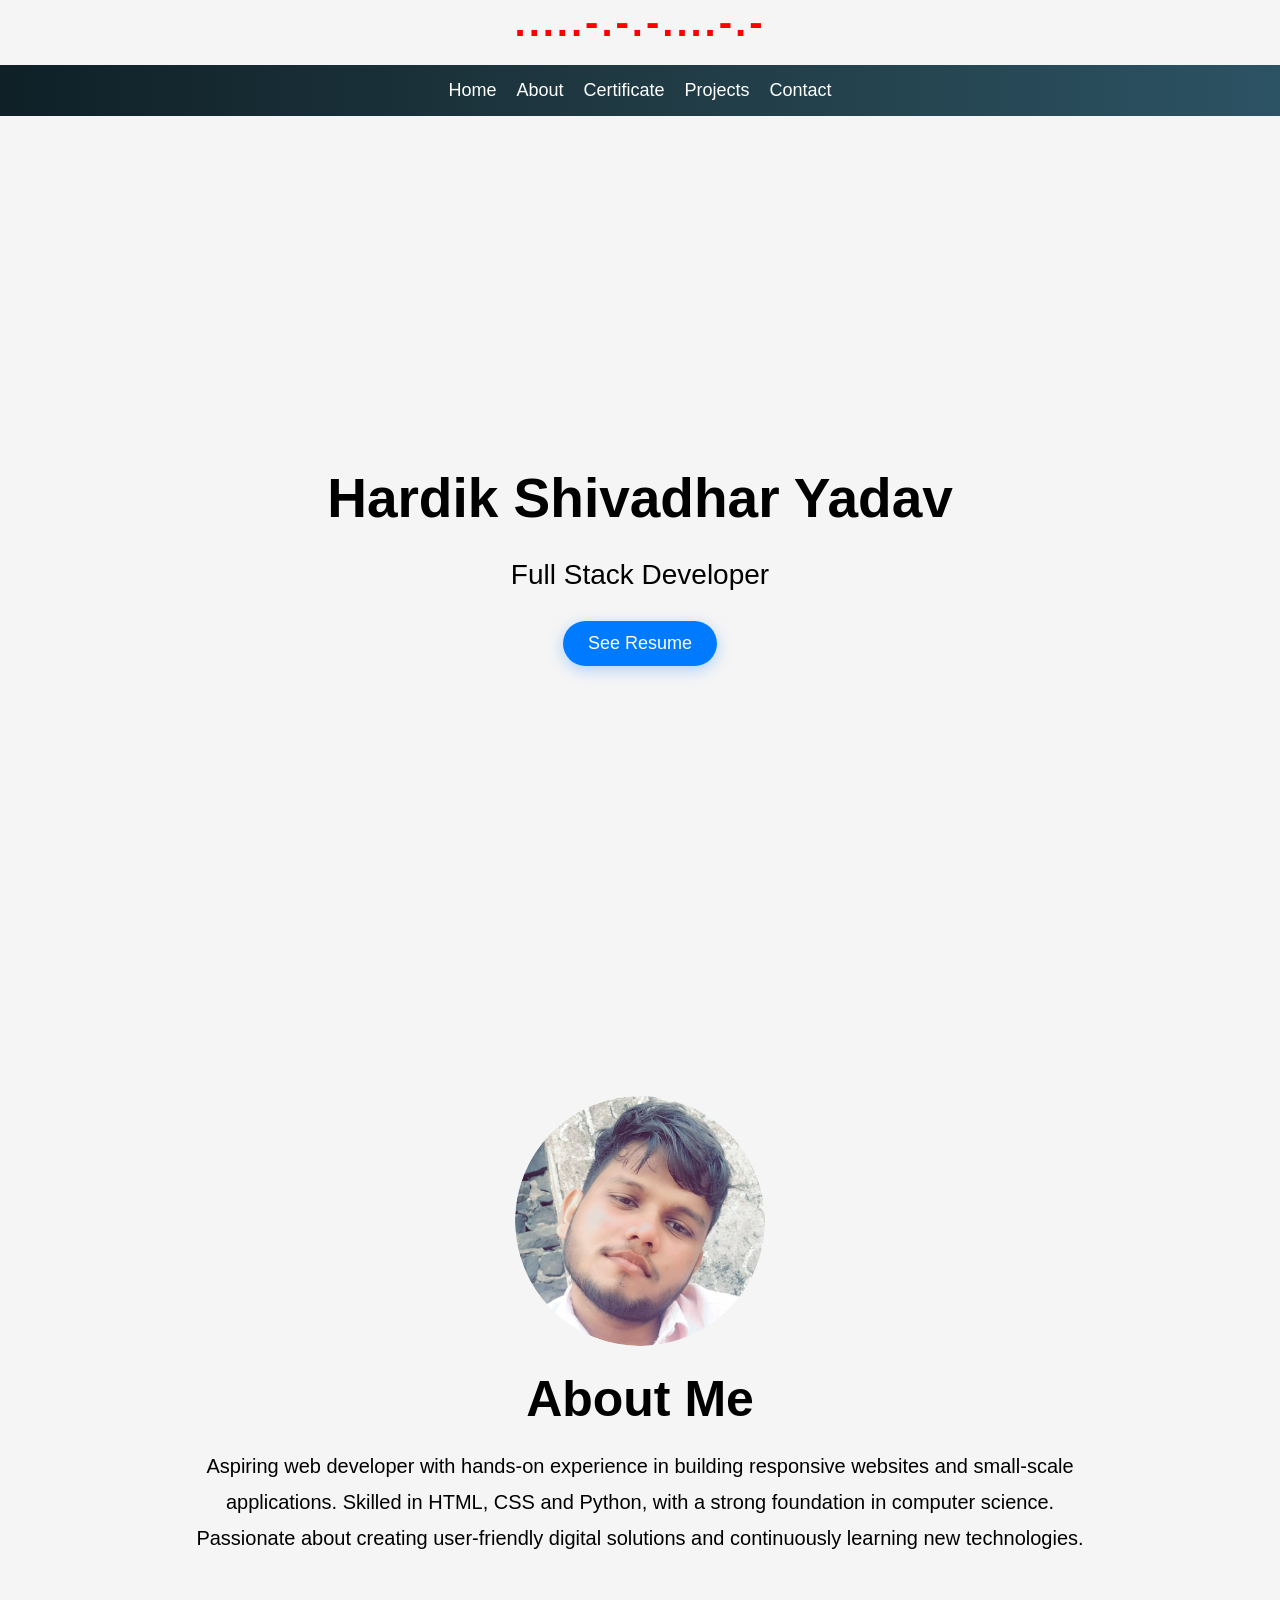
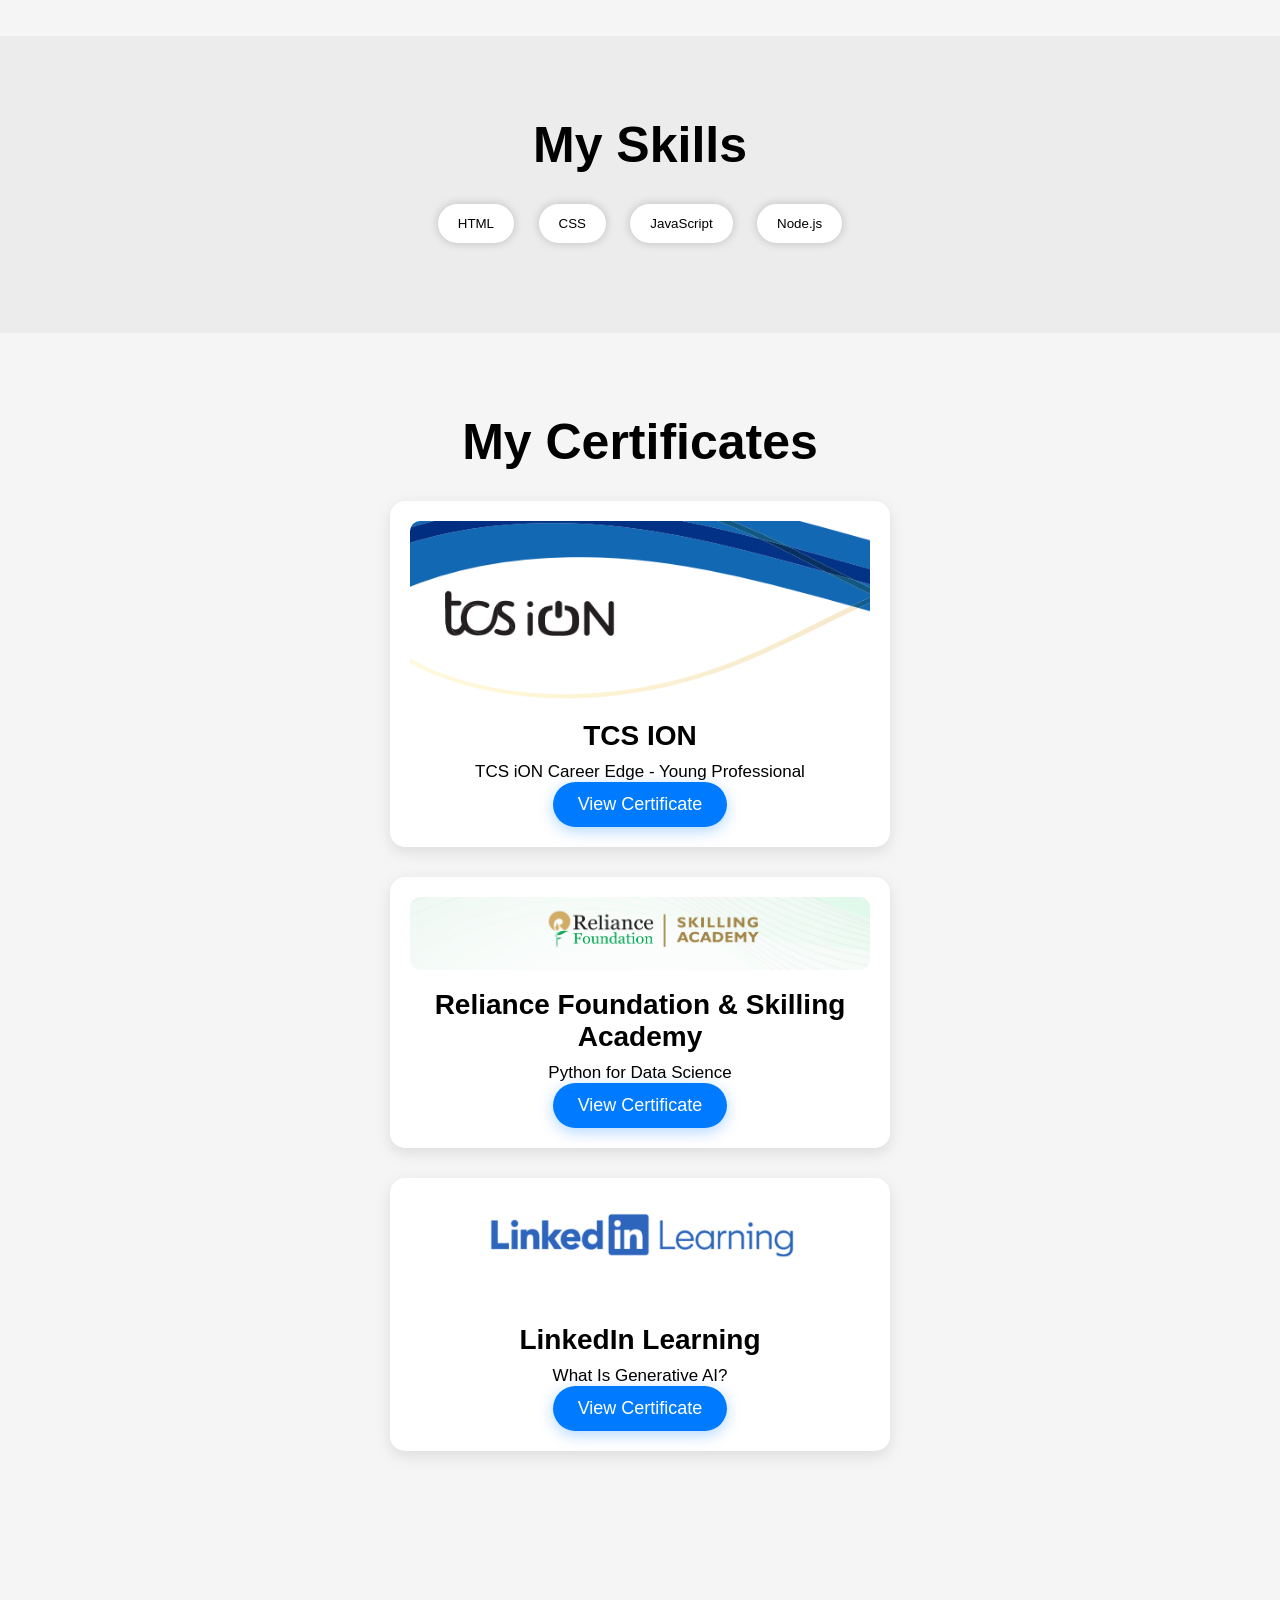
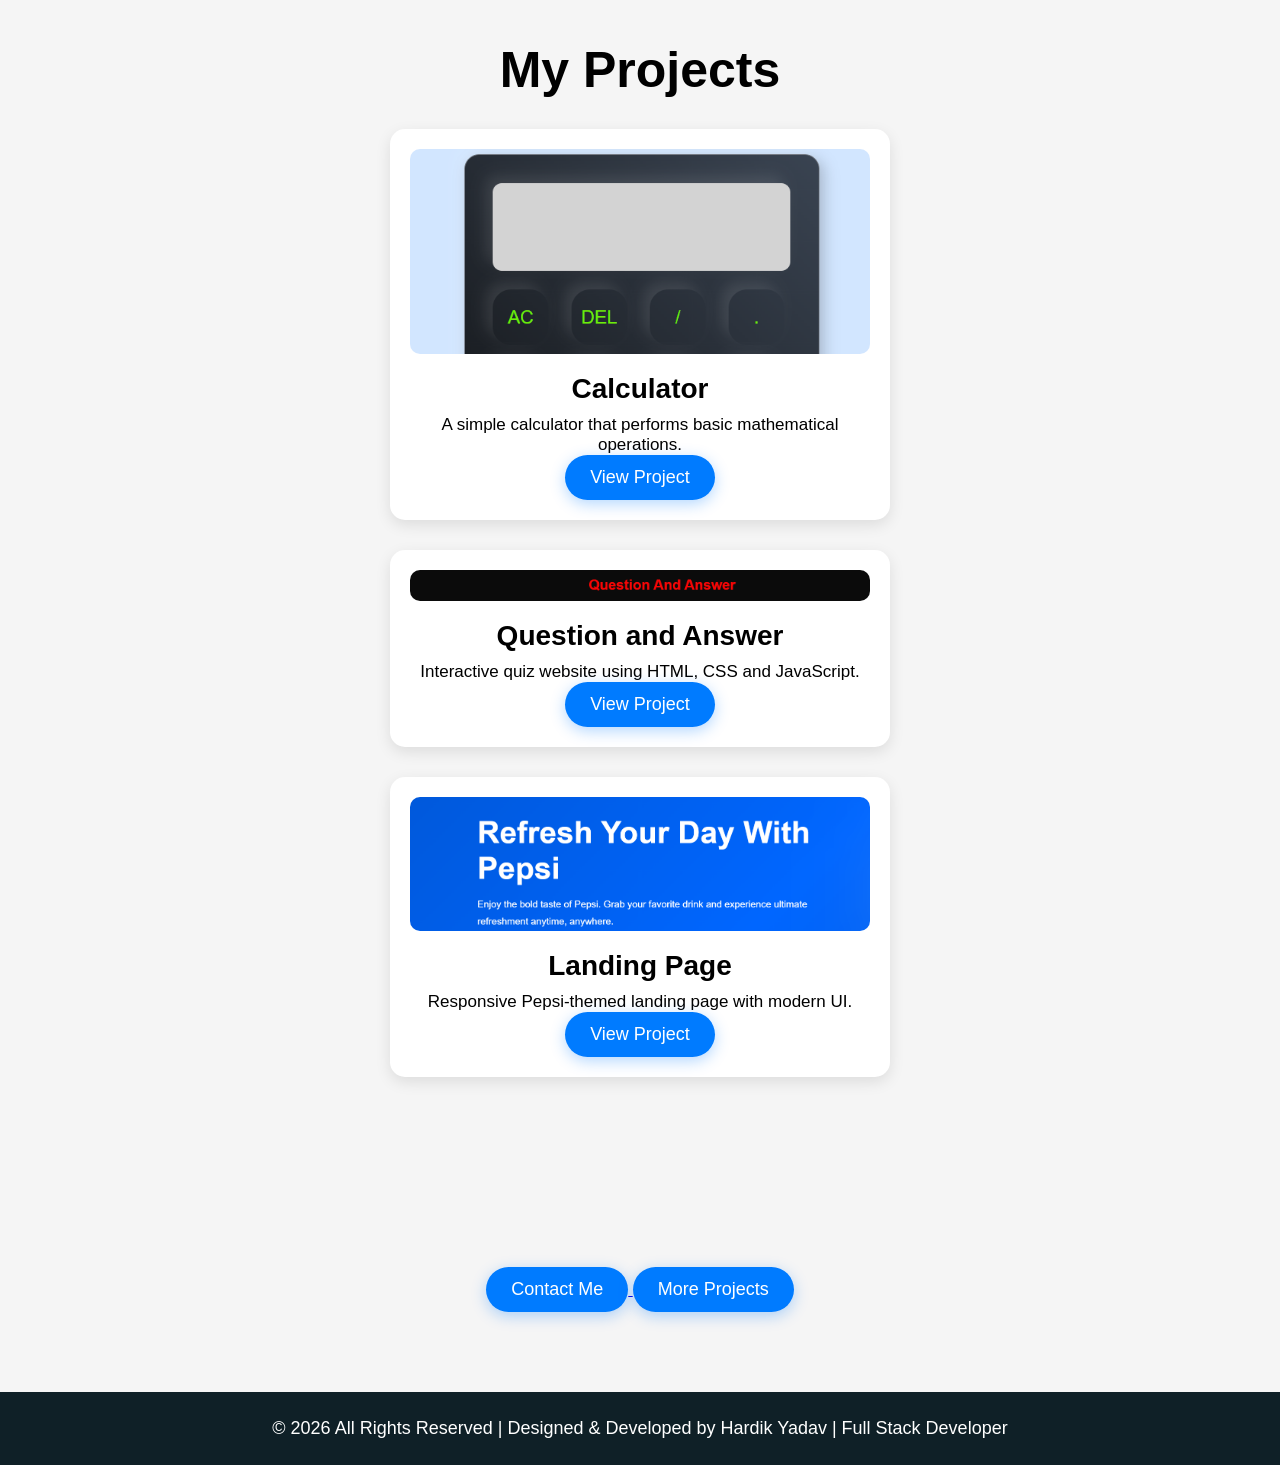
==== commit 3bd5c863: "index.html" ====
--- a/index.html
+++ b/index.html
@@ -28,7 +28,7 @@
             <h1>Hardik Shivadhar Yadav</h1>
             <p>Full Stack Developer</p>
 
-            <a href="final.pdf" target="_blank">
+            <a href="hardik_resume.pdf" target="_blank">
                 <button class="curve">See Resume</button>
             </a>
         </div>
@@ -145,6 +145,9 @@
         <a href="hardik.html" target="_blank">
             <button class="contact">Contact Me</button>
         </a>
+        <a href="https://github.com/yhardik114-a11y?tab=repositories" target="_blank">
+            <button class="view-btn">More Projects</button>
+        </a>
 
     </section>
 
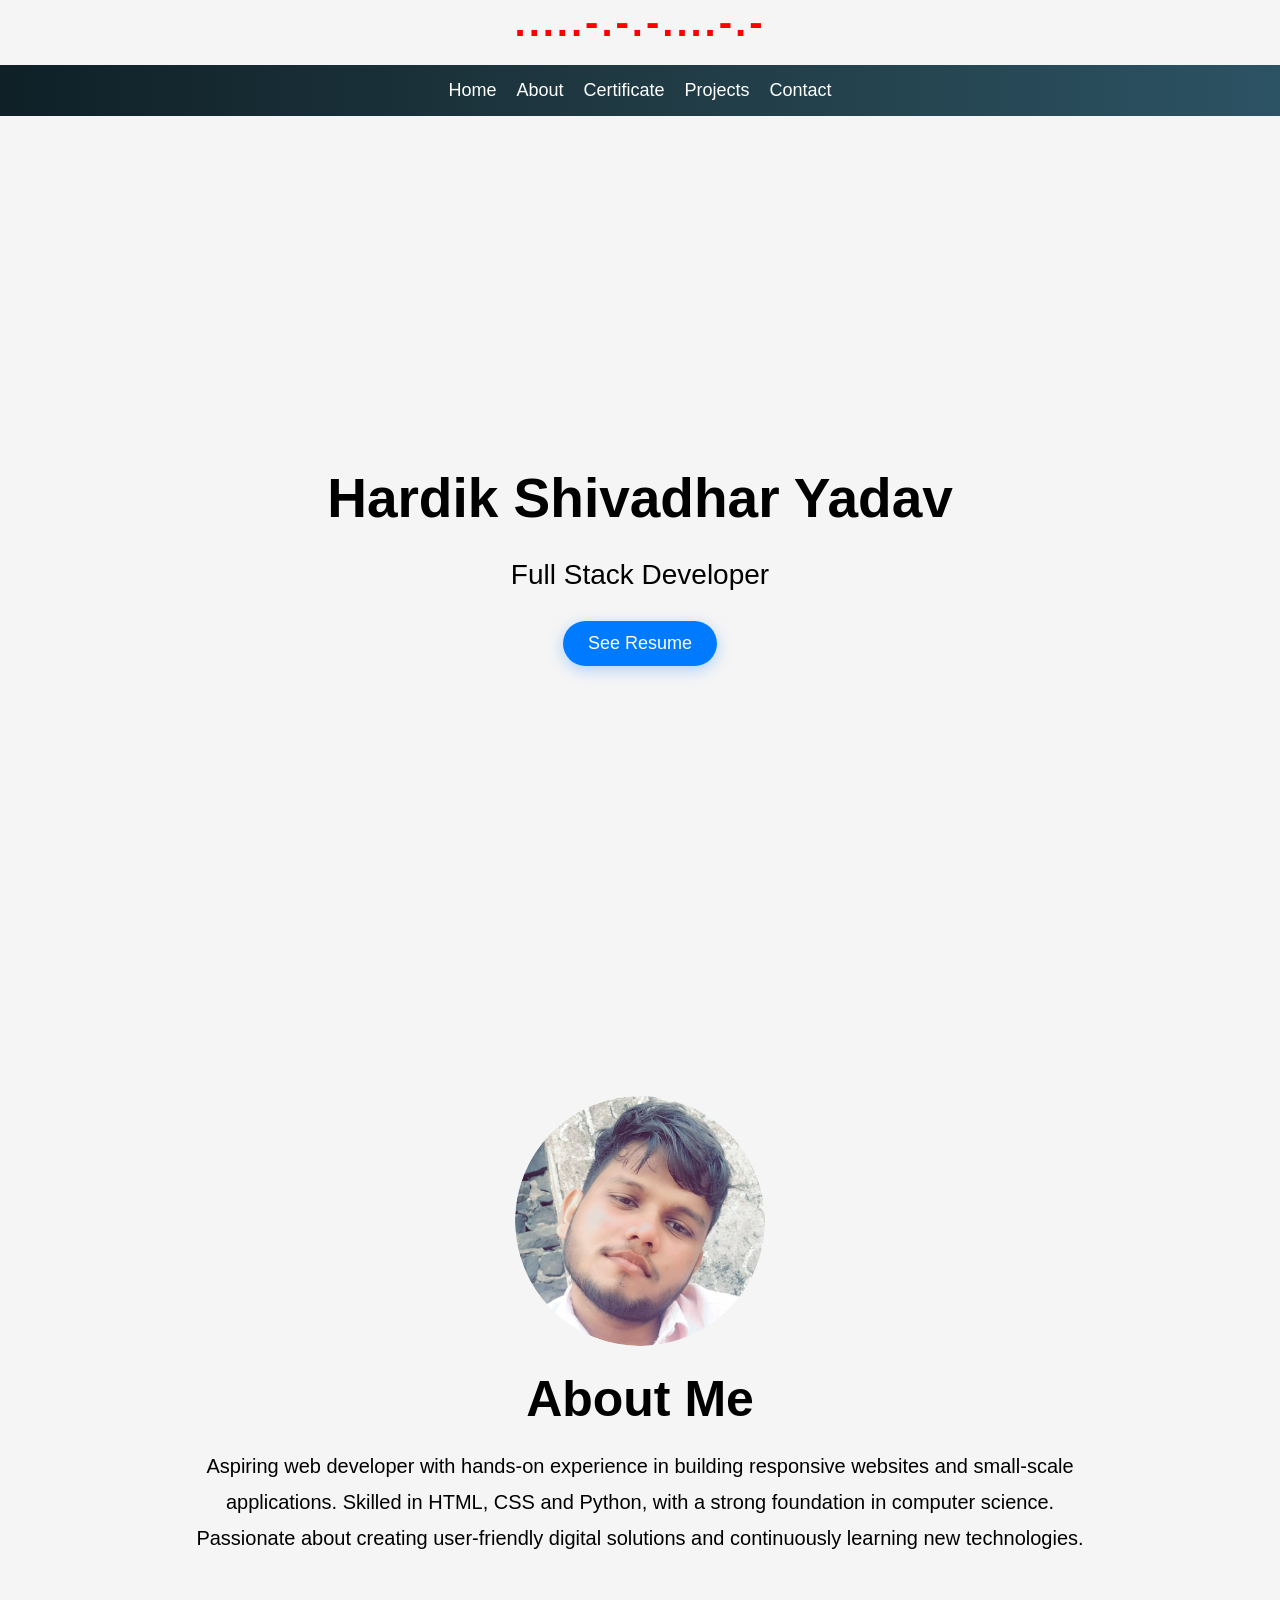
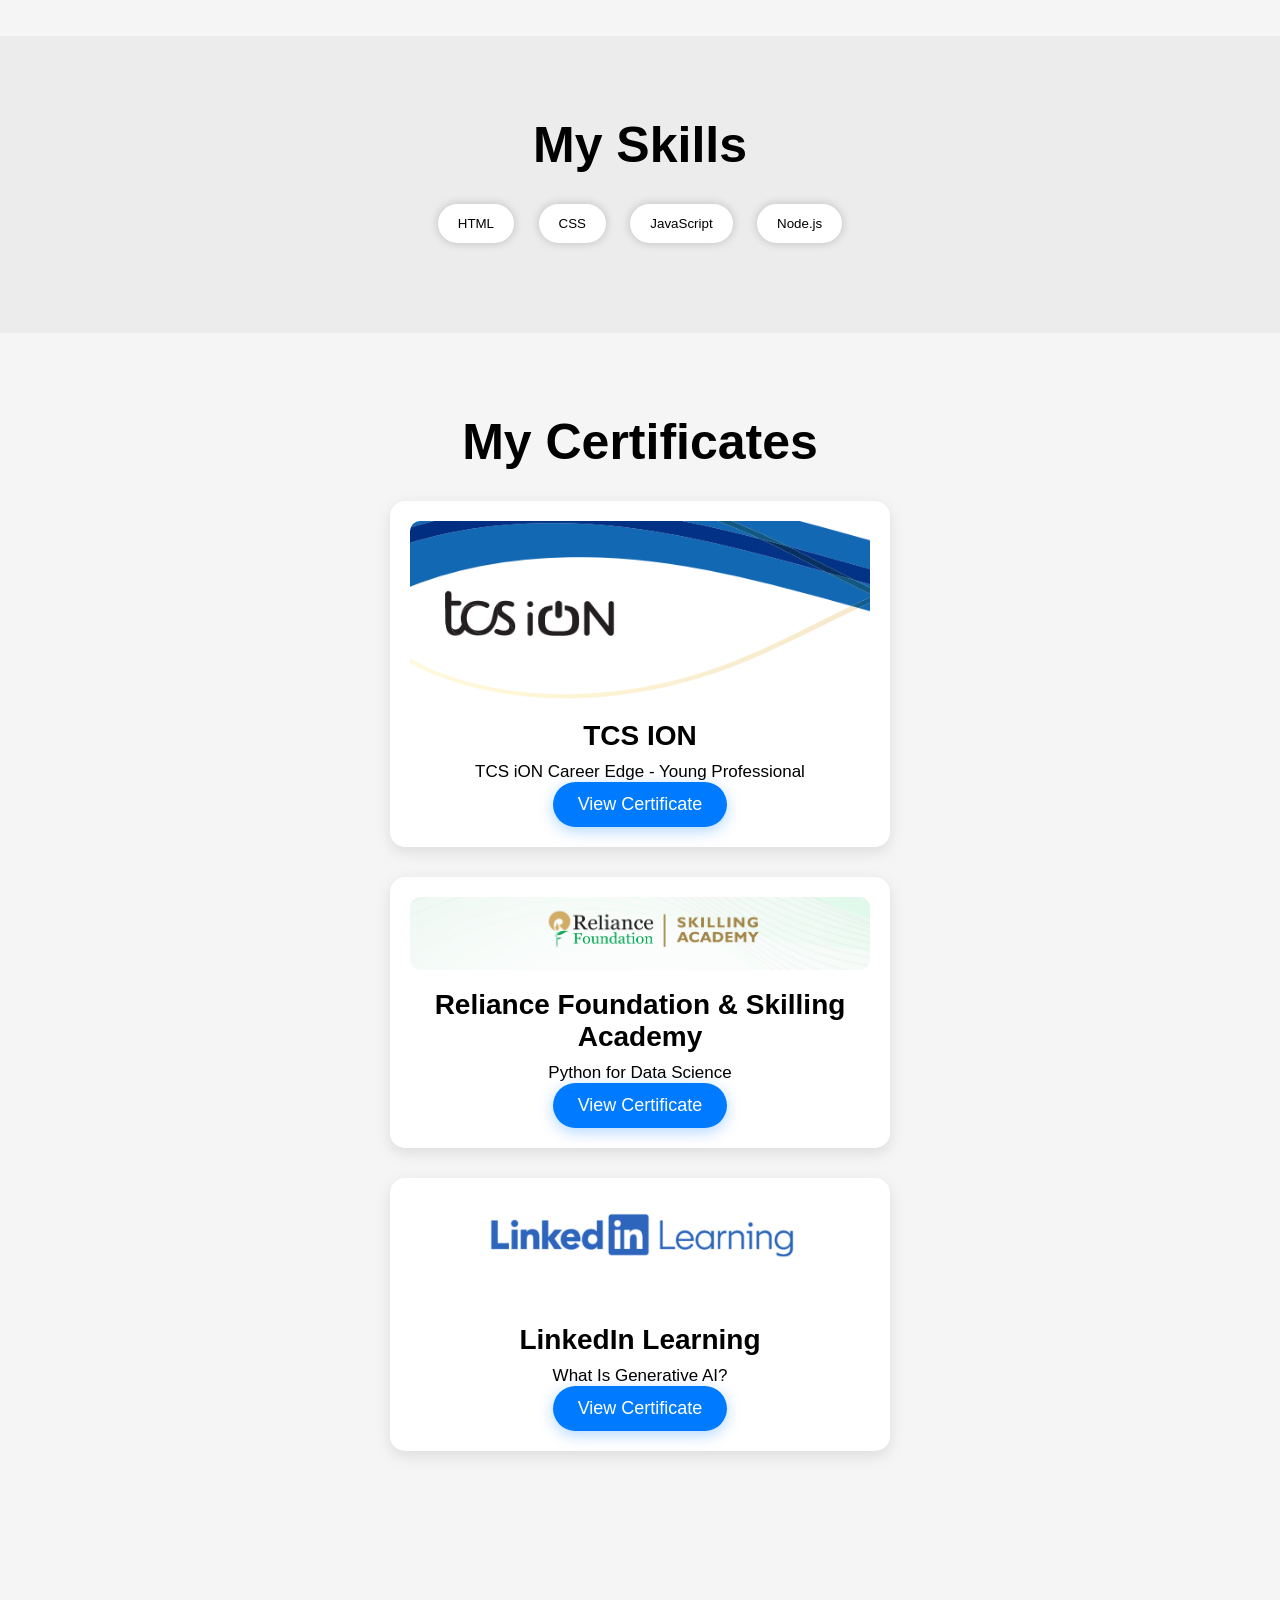
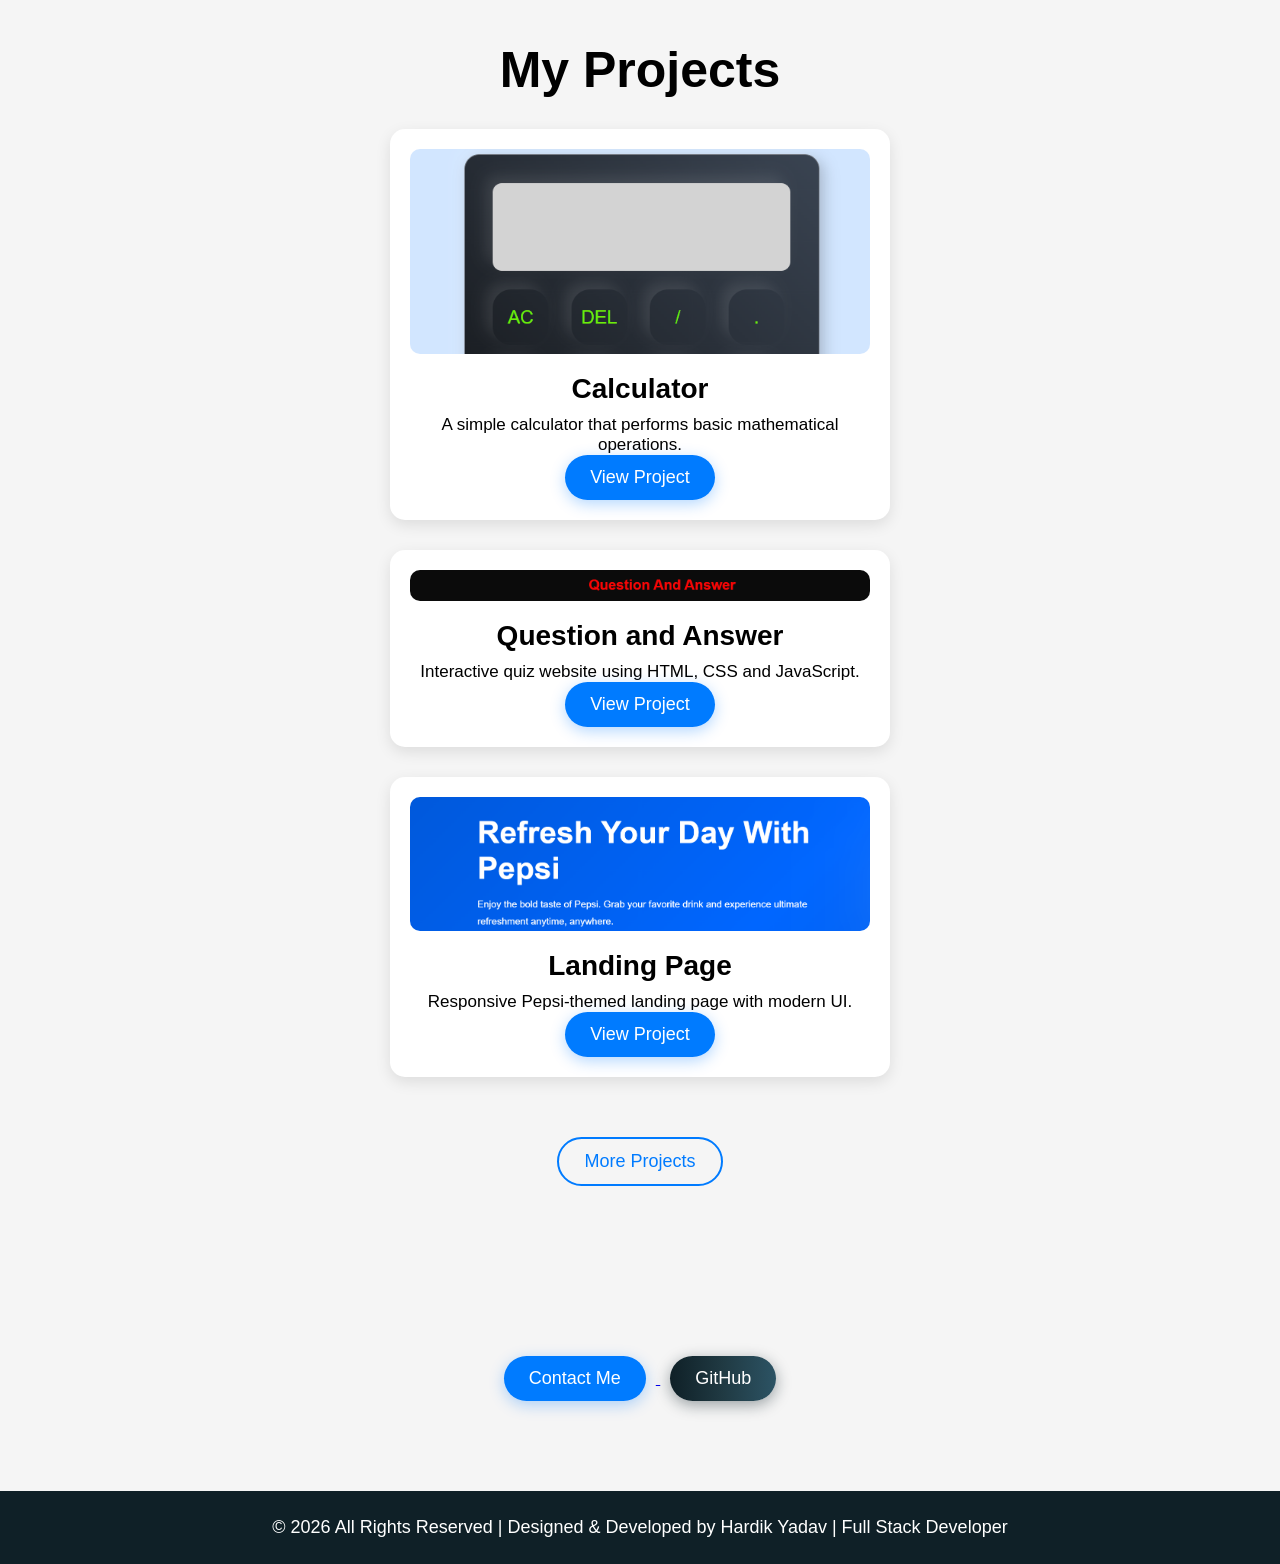
==== commit 7fe5b3b7: "index.html" ====
--- a/index.html
+++ b/index.html
@@ -138,6 +138,11 @@
             </a>
         </div>
 
+        <!-- More Projects button -->
+        <a href="https://github.com/yhardik114-a11y?tab=repositories" target="_blank">
+            <button class="view-btn">More Projects</button>
+        </a>
+
     </section>
 
     <section id="contact">
@@ -145,8 +150,10 @@
         <a href="hardik.html" target="_blank">
             <button class="contact">Contact Me</button>
         </a>
-        <a href="https://github.com/yhardik114-a11y?tab=repositories" target="_blank">
-            <button class="view-btn">More Projects</button>
+
+        <!-- GitHub button -->
+        <a href="https://github.com/yhardik114-a11y" target="_blank">
+            <button class="contact github-btn">GitHub</button>
         </a>
 
     </section>
--- a/index.css
+++ b/index.css
@@ -214,3 +214,38 @@
         width:200px;
     }
 }
+
+/* ===================== NEW ADDITIONS ===================== */
+
+/* More Projects button (the link placed directly inside #project) */
+#project > a .view-btn{
+    display:inline-block;
+    margin-top:30px;
+    background:transparent;
+    color:#007bff;
+    border:2px solid #007bff;
+    box-shadow:none;
+}
+
+#project > a .view-btn:hover{
+    background:#007bff;
+    color:white;
+    box-shadow:0 10px 25px rgba(0,123,255,0.6);
+}
+
+/* Contact section spacing */
+#contact .contact{
+    margin:10px;
+}
+
+/* GitHub button */
+.github-btn{
+    background:linear-gradient(90deg,#0f2027,#203a43,#2c5364);
+    box-shadow:0 4px 15px rgba(15,32,39,0.4);
+}
+
+.github-btn:hover{
+    background:linear-gradient(90deg,#0f2027,#203a43,#2c5364);
+    color:#00e5ff;
+    box-shadow:0 10px 25px rgba(0,229,255,0.4);
+}
